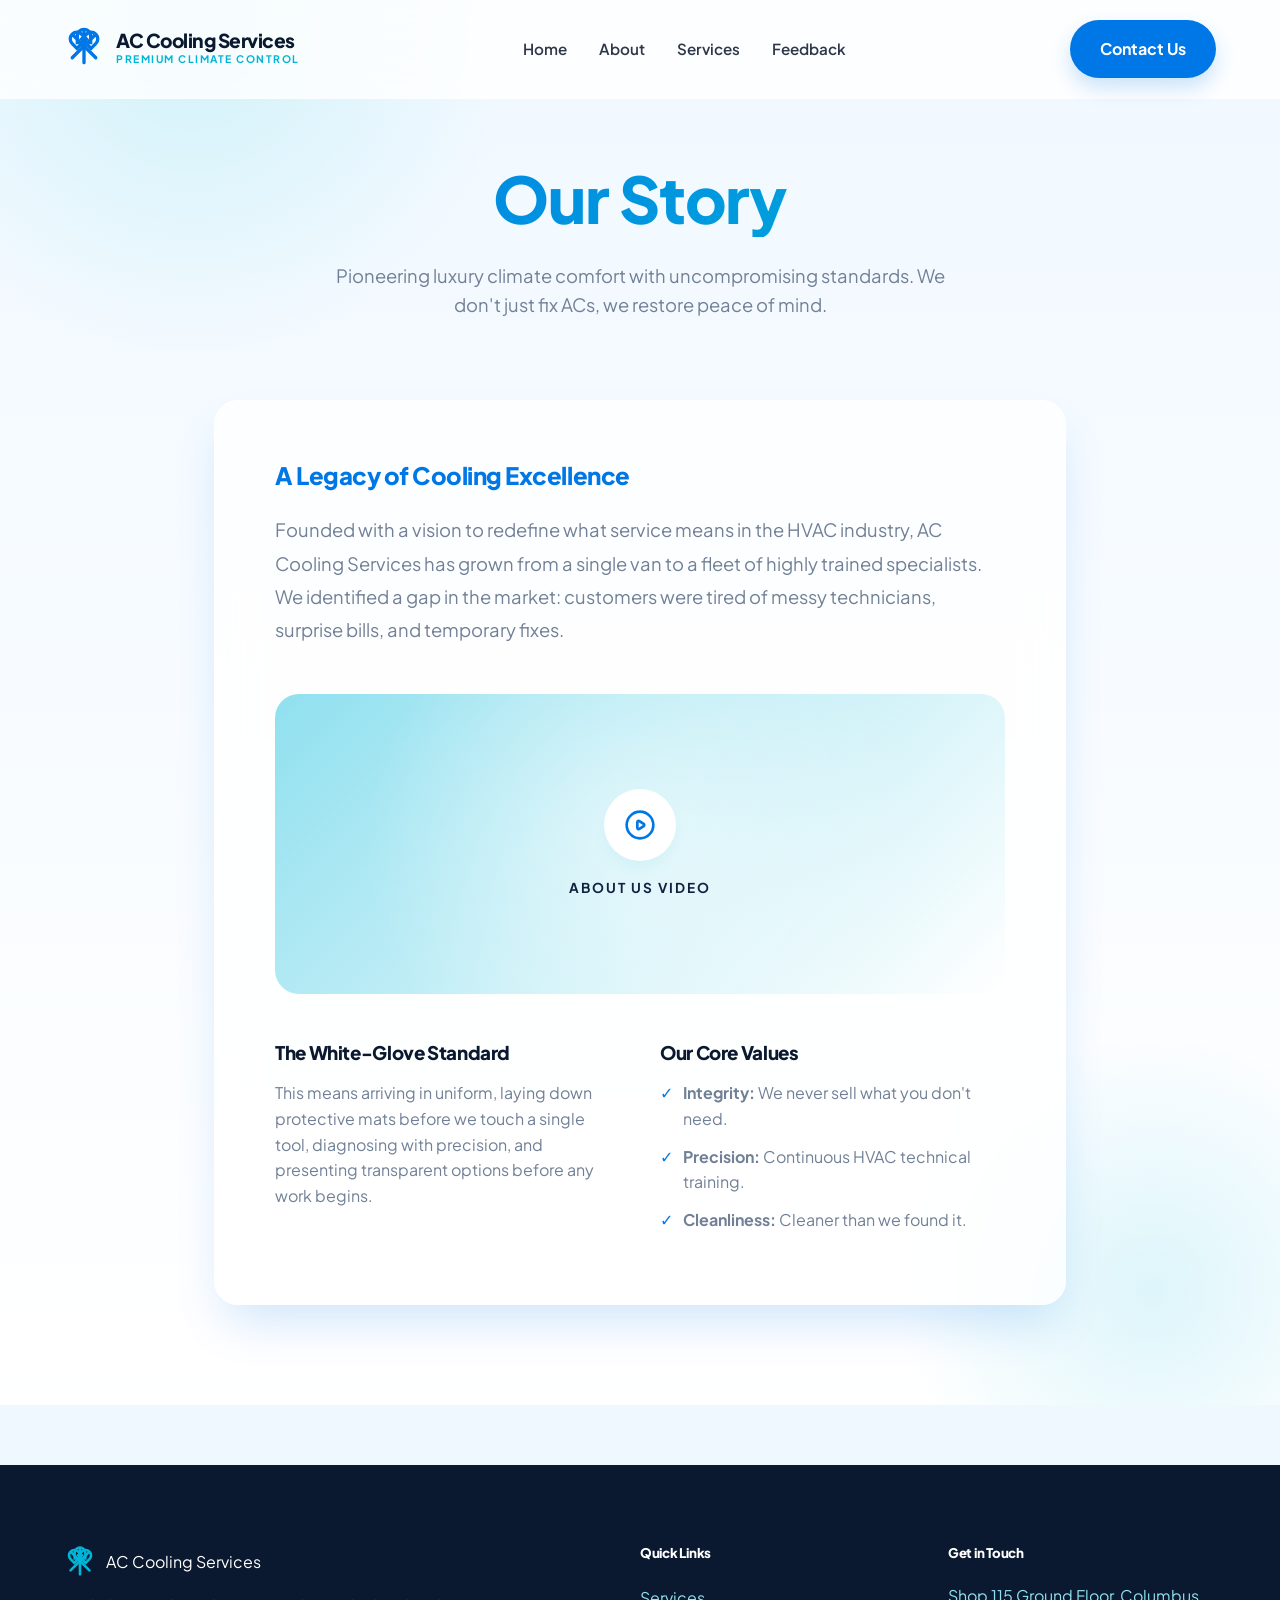
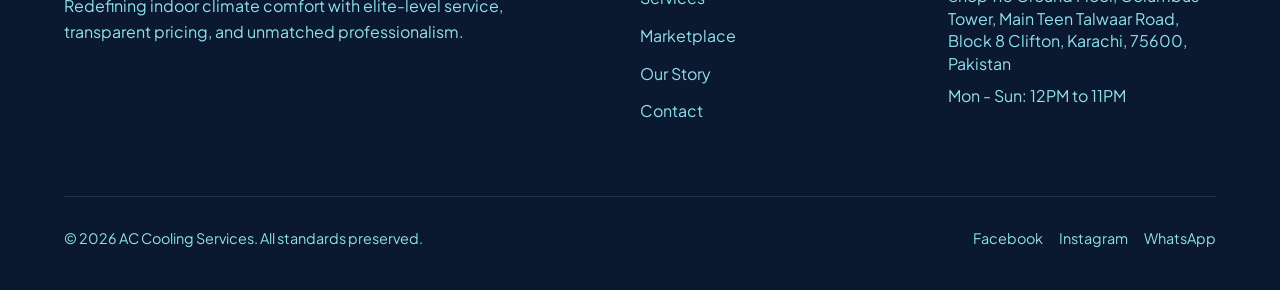
==== about.html @ 072b32c1 "website" ====
<!DOCTYPE html>
<html lang="en">
<head>
  <meta charset="UTF-8">
  <meta name="viewport" content="width=device-width, initial-scale=1.0">
  <title>About Us | AC Cooling Services</title>
  <link rel="preconnect" href="https://fonts.googleapis.com">
  <link rel="preconnect" href="https://fonts.gstatic.com" crossorigin>
  <link href="https://fonts.googleapis.com/css2?family=Plus+Jakarta+Sans:wght@300;400;500;600;700;800&display=swap" rel="stylesheet">
  <link rel="stylesheet" href="style.css">
</head>
<body class="bg-ice">

  <!-- Navigation -->
  <header class="navbar" id="navbar">
    <div class="container nav-container">
      <a href="index.html" class="brand">
        <div class="brand-logo">
          <svg viewBox="0 0 24 24" fill="none" class="brand-icon">
            <path d="M12 2v20M12 2a4 4 0 0 1 4 4v4h-8V6a4 4 0 0 1 4-4z" stroke="currentColor" stroke-width="2" stroke-linecap="round" />
            <path d="M19.07 4.93l-14.14 14.14M19.07 4.93a4 4 0 0 1 0 5.66l-2.83 2.83l-5.66-5.66l2.83-2.83a4 4 0 0 1 5.66 0z" stroke="currentColor" stroke-width="2" stroke-linecap="round" />
            <path d="M4.93 4.93l14.14 14.14M4.93 4.93a4 4 0 0 0 0 5.66l2.83 2.83l5.66-5.66l-2.83-2.83a4 4 0 0 0-5.66 0z" stroke="currentColor" stroke-width="2" stroke-linecap="round" />
          </svg>
        </div>
        <div class="brand-text">
          <span class="brand-name">AC Cooling Services</span>
          <span class="brand-sub">Premium Climate Control</span>
        </div>
      </a>
      <nav class="nav-links" id="navLinks">
        <a href="index.html" class="nav-link" id="nav-home">Home</a>
        <a href="about.html" class="nav-link" id="nav-about">About</a>
        <a href="services.html" class="nav-link" id="nav-services">Services</a>
        <a href="feedback.html" class="nav-link" id="nav-feedback">Feedback</a>
      </nav>
      <div class="nav-actions">
        <a href="contact.html" class="btn-primary" id="nav-contact">Contact Us</a>
      </div>
      <button class="mobile-toggle" id="mobileToggle" aria-label="Toggle menu">
        <span></span><span></span><span></span>
      </button>
    </div>
  </header>

  <main class="frost-ambient">
    <section class="page-header reveal-fade">
      <div class="container text-center">
        <h1 class="text-gradient">Our Story</h1>
        <p class="section-desc">Pioneering luxury climate comfort with uncompromising standards. We don't just fix ACs, we restore peace of mind.</p>
      </div>
    </section>

    <section class="section pt-0" style="position: relative; z-index: 10;">
      <div class="container container-small">
        <div class="frost-panel p-5 reveal-up" style="padding: 60px;">
          <h2 class="mb-4 text-primary">A Legacy of Cooling Excellence</h2>
          <p class="mb-5 text-muted" style="font-size: 1.15rem; line-height: 1.8;">Founded with a vision to redefine what service means in the HVAC industry, AC Cooling Services has grown from a single van to a fleet of highly trained specialists. We identified a gap in the market: customers were tired of messy technicians, surprise bills, and temporary fixes.</p>
          
          <div class="video-placeholder mb-5" style="border-radius: var(--radius-lg); overflow: hidden;">
            <div class="vp-icon">
              <svg viewBox="0 0 24 24" width="32" height="32" fill="none" stroke="currentColor" stroke-width="2">
                <path d="M14.752 11.168l-3.197-2.132A1 1 0 0010 9.87v4.263a1 1 0 001.555.832l3.197-2.132a1 1 0 000-1.664z" />
                <circle cx="12" cy="12" r="10" />
              </svg>
            </div>
            <span class="vp-text">About Us Video</span>
          </div>

          <div style="display: grid; grid-template-columns: 1fr 1fr; gap: 40px; margin-top: 40px;">
            <div>
              <h3 class="mb-3 text-navy">The White-Glove Standard</h3>
              <p class="text-muted">This means arriving in uniform, laying down protective mats before we touch a single tool, diagnosing with precision, and presenting transparent options before any work begins.</p>
            </div>
            <div>
              <h3 class="mb-3 text-navy">Our Core Values</h3>
              <ul style="list-style: none; padding: 0;">
                <li style="margin-bottom: 12px; display: flex; align-items: start; gap: 10px;">
                  <span style="color: var(--blue-primary); font-weight: 800;">✓</span> 
                  <span class="text-muted"><strong>Integrity:</strong> We never sell what you don't need.</span>
                </li>
                <li style="margin-bottom: 12px; display: flex; align-items: start; gap: 10px;">
                  <span style="color: var(--blue-primary); font-weight: 800;">✓</span> 
                  <span class="text-muted"><strong>Precision:</strong> Continuous HVAC technical training.</span>
                </li>
                <li style="margin-bottom: 12px; display: flex; align-items: start; gap: 10px;">
                  <span style="color: var(--blue-primary); font-weight: 800;">✓</span> 
                  <span class="text-muted"><strong>Cleanliness:</strong> Cleaner than we found it.</span>
                </li>
              </ul>
            </div>
          </div>

        </div>
      </div>
    </section>
  </main>

  <!-- Clean Footer -->
  <footer class="footer">
    <div class="container">
      <div class="footer-grid">
        <div class="footer-brand">
          <div class="brand-logo mb-3" style="display: flex; align-items: center;">
            <svg viewBox="0 0 24 24" fill="none" class="text-ice" style="width: 32px; height: 32px;">
              <path d="M12 2v20M12 2a4 4 0 0 1 4 4v4h-8V6a4 4 0 0 1 4-4z" stroke="currentColor" stroke-width="2" stroke-linecap="round" />
              <path d="M19.07 4.93l-14.14 14.14M19.07 4.93a4 4 0 0 1 0 5.66l-2.83 2.83l-5.66-5.66l2.83-2.83a4 4 0 0 1 5.66 0z" stroke="currentColor" stroke-width="2" stroke-linecap="round" />
              <path d="M4.93 4.93l14.14 14.14M4.93 4.93a4 4 0 0 0 0 5.66l2.83 2.83l5.66-5.66l-2.83-2.83a4 4 0 0 0-5.66 0z" stroke="currentColor" stroke-width="2" stroke-linecap="round" />
            </svg>
            <span class="h4 ml-2 d-inline-block align-middle text-white" style="margin-left: 10px;">AC Cooling Services</span>
          </div>
          <p class="font-sm" style="color: var(--ice-mid); padding-right: 20px;">Redefining indoor climate comfort with elite-level service, transparent pricing, and unmatched professionalism.</p>
        </div>
        <div class="footer-links">
          <h5>Quick Links</h5>
          <ul style="padding-left: 0;">
            <li><a href="services.html">Services</a></li>
            <li><a href="services.html#buy-sell">Marketplace</a></li>
            <li><a href="about.html">Our Story</a></li>
            <li><a href="contact.html">Contact</a></li>
          </ul>
        </div>
        <div class="footer-contact">
          <h5>Get in Touch</h5>
          <p class="font-sm mb-2" style="color: var(--ice-mid); line-height: 1.4;">Shop 115 Ground Floor, Columbus Tower, Main Teen Talwaar Road,<br>Block 8 Clifton, Karachi, 75600, Pakistan</p>
          <p class="font-sm" style="color: var(--ice-mid);">Mon - Sun: 12PM to 11PM</p>
        </div>
      </div>
      <div class="footer-bottom">
        <p>&copy; 2026 AC Cooling Services. All standards preserved.</p>
        <div class="social-links" style="display: flex; gap: 16px;">
          <a href="#">Facebook</a>
          <a href="#">Instagram</a>
          <a href="#">WhatsApp</a>
        </div>
      </div>
    </div>
  </footer>

  <script src="script.js"></script>
</body>
</html>
---- style.css ----
/* ============================================================
   AC COOLING SERVICES - FROSTY PREMIUM THEME
   ============================================================ */

/* ── BASE & VARIABLES ─────────────────────────────────────── */
:root {
  /* Frosty Color Palette */
  --navy: #0A192F;       /* Very dark, deep blue for strong contrast */
  --blue-dark: #112240;  
  --blue-mid: #233554;
  --blue-primary: #0077E6; /* Trustworthy traditional primary blue */
  
  --ice-dark: #00B4D8;   /* Bright icy blue */
  --ice-mid: #90E0EF;
  --ice-light: #CAF0F8;
  --ice-bg: #F0F8FF;     /* Super light frosty background */
  
  --white: #FFFFFF;
  --text-main: #2D3748;  /* Dark slate for readability, not pure black */
  --text-muted: #718096;

  --success: #10B981;

  --font-main: 'Plus Jakarta Sans', system-ui, sans-serif;

  /* Icy Shadows */
  --shadow-sm: 0 4px 6px -1px rgba(0, 180, 216, 0.05);
  --shadow-md: 0 10px 15px -3px rgba(0, 180, 216, 0.08);
  --shadow-lg: 0 20px 40px -5px rgba(0, 119, 230, 0.12);
  --shadow-xl: 0 25px 50px -12px rgba(0, 119, 230, 0.2);

  --radius-sm: 8px;
  --radius-md: 16px;
  --radius-lg: 24px;
  --radius-xl: 32px;

  --ease-soft: cubic-bezier(0.16, 1, 0.3, 1);
}

*, *::before, *::after {
  margin: 0;
  padding: 0;
  box-sizing: border-box;
}

html { scroll-behavior: smooth; }

body {
  font-family: var(--font-main);
  background-color: var(--ice-bg);
  color: var(--text-main);
  line-height: 1.6;
  -webkit-font-smoothing: antialiased;
  overflow-x: hidden;
}

a { text-decoration: none; color: inherit; }
ul { list-style: none; }
img, video { max-width: 100%; display: block; }

/* ── UTILITIES ────────────────────────────────────────────── */
.container { max-width: 1200px; margin: 0 auto; padding: 0 24px; }
.container-small { max-width: 900px; }

.text-navy { color: var(--navy); }
.text-white { color: var(--white); }
.text-primary { color: var(--blue-primary); }
.text-ice { color: var(--ice-dark); }
.text-muted { color: var(--text-muted); }

.bg-white { background-color: var(--white); }
.bg-navy { background-color: var(--navy); }
.bg-ice { background-color: var(--ice-bg); }

.text-center { text-align: center; }
.mb-2 { margin-bottom: 0.5rem; }
.mb-3 { margin-bottom: 1rem; }
.mb-4 { margin-bottom: 1.5rem; }
.mb-5 { margin-bottom: 3rem; }
.mt-4 { margin-top: 1.5rem; }
.mt-5 { margin-top: 3rem; }
.pt-0 { padding-top: 0 !important; }
.pb-5 { padding-bottom: 3rem; }

.shadow-lg { box-shadow: var(--shadow-lg); }

/* ── TYPOGRAPHY ───────────────────────────────────────────── */
h1, h2, h3, h4, h5 {
  font-weight: 800;
  line-height: 1.2;
  letter-spacing: -0.02em;
  color: var(--navy);
}

.text-gradient {
  background: linear-gradient(135deg, var(--blue-primary), var(--ice-dark));
  -webkit-background-clip: text;
  background-clip: text;
  -webkit-text-fill-color: transparent;
}

.section { padding: 100px 0; }
.section-light { background: var(--white); }

.section-label {
  display: inline-block;
  font-size: 0.8rem;
  font-weight: 800;
  letter-spacing: 0.15em;
  text-transform: uppercase;
  color: var(--blue-primary);
  margin-bottom: 16px;
  background: var(--ice-light);
  padding: 6px 16px;
  border-radius: 100px;
}

.section-title {
  font-size: clamp(2.2rem, 4vw, 3.5rem);
  margin-bottom: 16px;
}

.section-desc {
  font-size: 1.15rem;
  color: var(--text-muted);
  max-width: 650px;
  margin: 0 auto;
}

.section-header { margin-bottom: 60px; }

/* ── BUTTONS ──────────────────────────────────────────────── */
.btn-primary, .btn-outline {
  display: inline-flex;
  align-items: center;
  justify-content: center;
  gap: 8px;
  font-weight: 700;
  font-size: 1rem;
  border-radius: 100px;
  transition: all 0.3s ease;
  padding: 14px 28px;
  cursor: pointer;
  white-space: nowrap;
  border: 2px solid transparent;
}

.btn-primary {
  background: var(--blue-primary);
  color: var(--white) !important;
  box-shadow: 0 10px 20px rgba(0, 119, 230, 0.2);
}

.btn-primary:hover {
  transform: translateY(-2px);
  box-shadow: 0 15px 25px rgba(0, 119, 230, 0.3);
  background: var(--navy);
}

.btn-outline {
  border-color: var(--ice-mid);
  color: var(--blue-primary);
  background: var(--white);
}

.btn-outline:hover {
  border-color: var(--blue-primary);
  background: var(--ice-bg);
}

.w-100 { width: 100%; }

/* ── NAVIGATION ───────────────────────────────────────────── */
.navbar {
  position: fixed;
  top: 0;
  width: 100%;
  z-index: 1000;
  padding: 20px 0;
  transition: all 0.4s var(--ease-soft);
  background: rgba(255, 255, 255, 0.8);
  backdrop-filter: blur(16px);
  -webkit-backdrop-filter: blur(16px);
  border-bottom: 1px solid rgba(255, 255, 255, 0.3);
}

.navbar.scrolled {
  padding: 12px 0;
  background: rgba(255, 255, 255, 0.95);
  box-shadow: var(--shadow-sm);
}

.nav-container {
  display: flex;
  justify-content: space-between;
  align-items: center;
}

.brand {
  display: flex;
  align-items: center;
  gap: 12px;
}

.brand-icon {
  width: 40px;
  height: 40px;
  color: var(--blue-primary);
}

.brand-text { display: flex; flex-direction: column; }
.brand-name {
  font-weight: 800;
  font-size: 1.2rem;
  color: var(--navy);
  line-height: 1.1;
  letter-spacing: -0.5px;
}
.brand-sub {
  font-size: 0.65rem;
  font-weight: 700;
  color: var(--ice-dark);
  letter-spacing: 1.5px;
  text-transform: uppercase;
}

.nav-links { display: flex; gap: 32px; }
.nav-link {
  font-weight: 600;
  font-size: 0.95rem;
  color: var(--text-main);
  transition: color 0.3s;
  position: relative;
}
.nav-link:hover, .nav-link.active { color: var(--blue-primary); }

.mobile-toggle {
  display: none;
  flex-direction: column;
  gap: 6px;
  background: none;
  border: none;
  cursor: pointer;
}
.mobile-toggle span {
  display: block; width: 24px; height: 2px;
  background: var(--navy); transition: 0.3s;
}

/* ── FROST HERO / AMBIENT ─────────────────────────────────── */
.frost-ambient {
  position: relative;
  overflow: hidden;
  background: linear-gradient(180deg, var(--ice-bg) 0%, var(--white) 100%);
}
.frost-ambient::before {
  content: '';
  position: absolute;
  top: -20%; left: -10%;
  width: 50vw; height: 50vw;
  background: radial-gradient(circle, var(--ice-light) 0%, transparent 70%);
  opacity: 0.8;
  z-index: 0; pointer-events: none;
}
.frost-ambient::after {
  content: '';
  position: absolute;
  bottom: -10%; right: -10%;
  width: 40vw; height: 40vw;
  background: radial-gradient(circle, var(--ice-mid) 0%, transparent 70%);
  opacity: 0.3;
  z-index: 0; pointer-events: none;
}

.page-header {
  padding: 160px 0 80px;
  text-align: center;
  position: relative;
  z-index: 10;
}
.page-header h1 {
  font-size: clamp(3rem, 5vw, 4.5rem);
  margin-bottom: 24px;
}

/* ── HERO SPECIFIC ────────────────────────────────────────── */
.hero {
  min-height: 700px;
  display: flex;
  align-items: center;
  position: relative;
  z-index: 10;
  padding-top: 100px;
  padding-bottom: 60px;
}
.hero-content {
  max-width: 600px;
}
.hero-subtitle {
  font-size: 1.25rem;
  color: var(--text-muted);
  margin-bottom: 40px;
  line-height: 1.6;
}

.trust-badge-item { display: flex; align-items: center; gap: 12px; }
.trust-badge-item strong {
  font-size: 1.8rem;
  color: var(--blue-primary);
  line-height: 1;
}
.trust-badge-item span {
  font-size: 0.85rem;
  font-weight: 700;
  text-transform: uppercase;
  color: var(--text-main);
  line-height: 1.2;
}

/* ── FROST PANELS & CARDS ─────────────────────────────────── */
.frost-panel {
  background: rgba(255, 255, 255, 0.8);
  backdrop-filter: blur(20px);
  -webkit-backdrop-filter: blur(20px);
  border: 1px solid var(--white);
  border-radius: var(--radius-lg);
  box-shadow: var(--shadow-xl);
  position: relative;
  z-index: 10;
  overflow: hidden;
}

.card-icon {
  width: 60px; height: 60px;
  background: var(--ice-light);
  color: var(--blue-primary);
  border-radius: var(--radius-md);
  display: flex; align-items: center; justify-content: center;
  margin-bottom: 24px;
}
.card-icon svg { width: 30px; height: 30px; }

/* ── BENTO GRID ──────────────────────────────────────────── */
.bento-grid {
  display: grid;
  grid-template-columns: repeat(3, 1fr);
  gap: 30px;
  position: relative;
  z-index: 10;
}
.bento-card {
  padding: 40px;
  transition: transform 0.4s var(--ease-soft), box-shadow 0.4s;
}
.bento-card:hover {
  transform: translateY(-8px);
  box-shadow: 0 30px 60px -15px rgba(0, 119, 230, 0.15);
}
.bento-card h3 { font-size: 1.5rem; margin-bottom: 12px; }
.bento-card p { color: var(--text-muted); margin-bottom: 24px; }
.learn-more {
  display: inline-flex;
  align-items: center;
  font-weight: 700;
  color: var(--blue-primary);
  text-transform: uppercase;
  font-size: 0.85rem;
  letter-spacing: 1px;
}
.learn-more span { transition: transform 0.3s; margin-left: 8px;}
.bento-card:hover .learn-more span { transform: translateX(5px); }

/* ── CLEAN VIDEO PLACEHOLDERS ─────────────────────────────── */
.video-placeholder {
  position: relative;
  width: 100%; height: 100%; min-height: 300px;
  background: linear-gradient(135deg, var(--ice-mid), var(--white));
  border-radius: var(--radius-md);
  display: flex; flex-direction: column;
  align-items: center; justify-content: center;
  overflow: hidden;
}
.video-placeholder::before {
  content: ''; position: absolute; inset: 0;
  background: radial-gradient(circle at center, var(--white) 0%, transparent 70%);
  opacity: 0.5; animation: pulse 4s infinite alternate;
}
.vp-icon {
  width: 72px; height: 72px;
  background: var(--white);
  border-radius: 50%;
  display: flex; align-items: center; justify-content: center;
  color: var(--blue-primary);
  box-shadow: var(--shadow-md);
  position: relative; z-index: 2;
  transition: transform 0.3s;
}
.video-placeholder:hover .vp-icon { transform: scale(1.1); box-shadow: var(--shadow-lg); }
.vp-text {
  margin-top: 16px;
  font-weight: 700; color: var(--blue-dark);
  text-transform: uppercase; letter-spacing: 2px;
  position: relative; z-index: 2; font-size: 0.85rem;
}
@keyframes pulse { 0% { transform: scale(0.9); } 100% { transform: scale(1.1); } }

/* ── FORMS ────────────────────────────────────────────────── */
.form-group { margin-bottom: 24px; text-align: left; }
.form-group label {
  display: block; font-size: 0.85rem; font-weight: 700;
  color: var(--navy); margin-bottom: 8px; text-transform: uppercase; letter-spacing: 0.5px;
}
.form-group input, .form-group select, .form-group textarea {
  width: 100%; padding: 16px;
  border: 2px solid var(--ice-light);
  border-radius: var(--radius-sm);
  font-family: var(--font-main); font-size: 1rem; color: var(--navy);
  background: var(--white); outline: none; transition: border-color 0.3s;
}
.form-group input:focus, .form-group select:focus, .form-group textarea:focus {
  border-color: var(--blue-primary);
}

/* ── FOOTER ───────────────────────────────────────────────── */
.footer {
  background: var(--navy);
  color: var(--white);
  padding: 80px 0 40px;
  margin-top: 60px;
}
.footer-grid {
  display: grid; grid-template-columns: 2fr 1fr 1fr; gap: 40px;
}
.footer h5 { color: var(--white); margin-bottom: 24px; }
.footer-links li { margin-bottom: 12px; }
.footer-links a { color: var(--ice-mid); transition: color 0.3s; }
.footer-links a:hover { color: var(--white); }
.footer-bottom {
  margin-top: 60px; padding-top: 30px;
  border-top: 1px solid rgba(255,255,255,0.1);
  display: flex; justify-content: space-between;
  color: var(--ice-mid); font-size: 0.9rem;
}

/* ── ANIMATIONS ───────────────────────────────────────────── */
.reveal-fade, .reveal-up {
  opacity: 0; transition: opacity 0.8s var(--ease-soft), transform 0.8s var(--ease-soft);
}
.reveal-up { transform: translateY(40px); }
.reveal-fade.active, .reveal-up.active { opacity: 1; transform: translateY(0); }
.delay-1 { transition-delay: 0.1s; }
.delay-2 { transition-delay: 0.2s; }

/* ── CONTACT METHODS (Floating cards) ─────────────────────── */
.contact-grid {
  display: grid; grid-template-columns: repeat(2, 1fr); gap: 24px;
}
.method-card {
  background: var(--white); padding: 30px;
  border-radius: var(--radius-md); box-shadow: var(--shadow-sm);
  display: flex; flex-direction: column; align-items: flex-start;
  transition: transform 0.3s;
}
.method-card:hover { transform: translateY(-5px); box-shadow: var(--shadow-md); }
.m-icon {
  width: 50px; height: 50px; border-radius: 12px;
  background: var(--ice-light); color: var(--blue-primary);
  display: flex; align-items: center; justify-content: center;
  margin-bottom: 20px;
}
.m-icon svg { width: 24px; height: 24px; }
.method-card span { font-size: 0.85rem; color: var(--text-muted); font-weight: 600; text-transform: uppercase; margin-bottom: 4px; }
.method-card strong { font-size: 1.1rem; color: var(--navy); }

/* ── RESPONSIVE ───────────────────────────────────────────── */
@media (max-width: 992px) {
  .bento-grid { grid-template-columns: repeat(2, 1fr); }
  .footer-grid { grid-template-columns: 1fr; gap: 40px; }
}

@media (max-width: 768px) {
  .nav-links, .nav-actions { display: none; }
  .mobile-toggle { display: flex; }
  
  .hero { flex-direction: column; text-align: center; }
  .hero-content { margin: 0 auto; }
  .trust-badge-item { justify-content: center; }
  
  .bento-grid, .contact-grid { grid-template-columns: 1fr; }
  .footer-bottom { flex-direction: column; gap: 20px; align-items: center; text-align: center; }
}
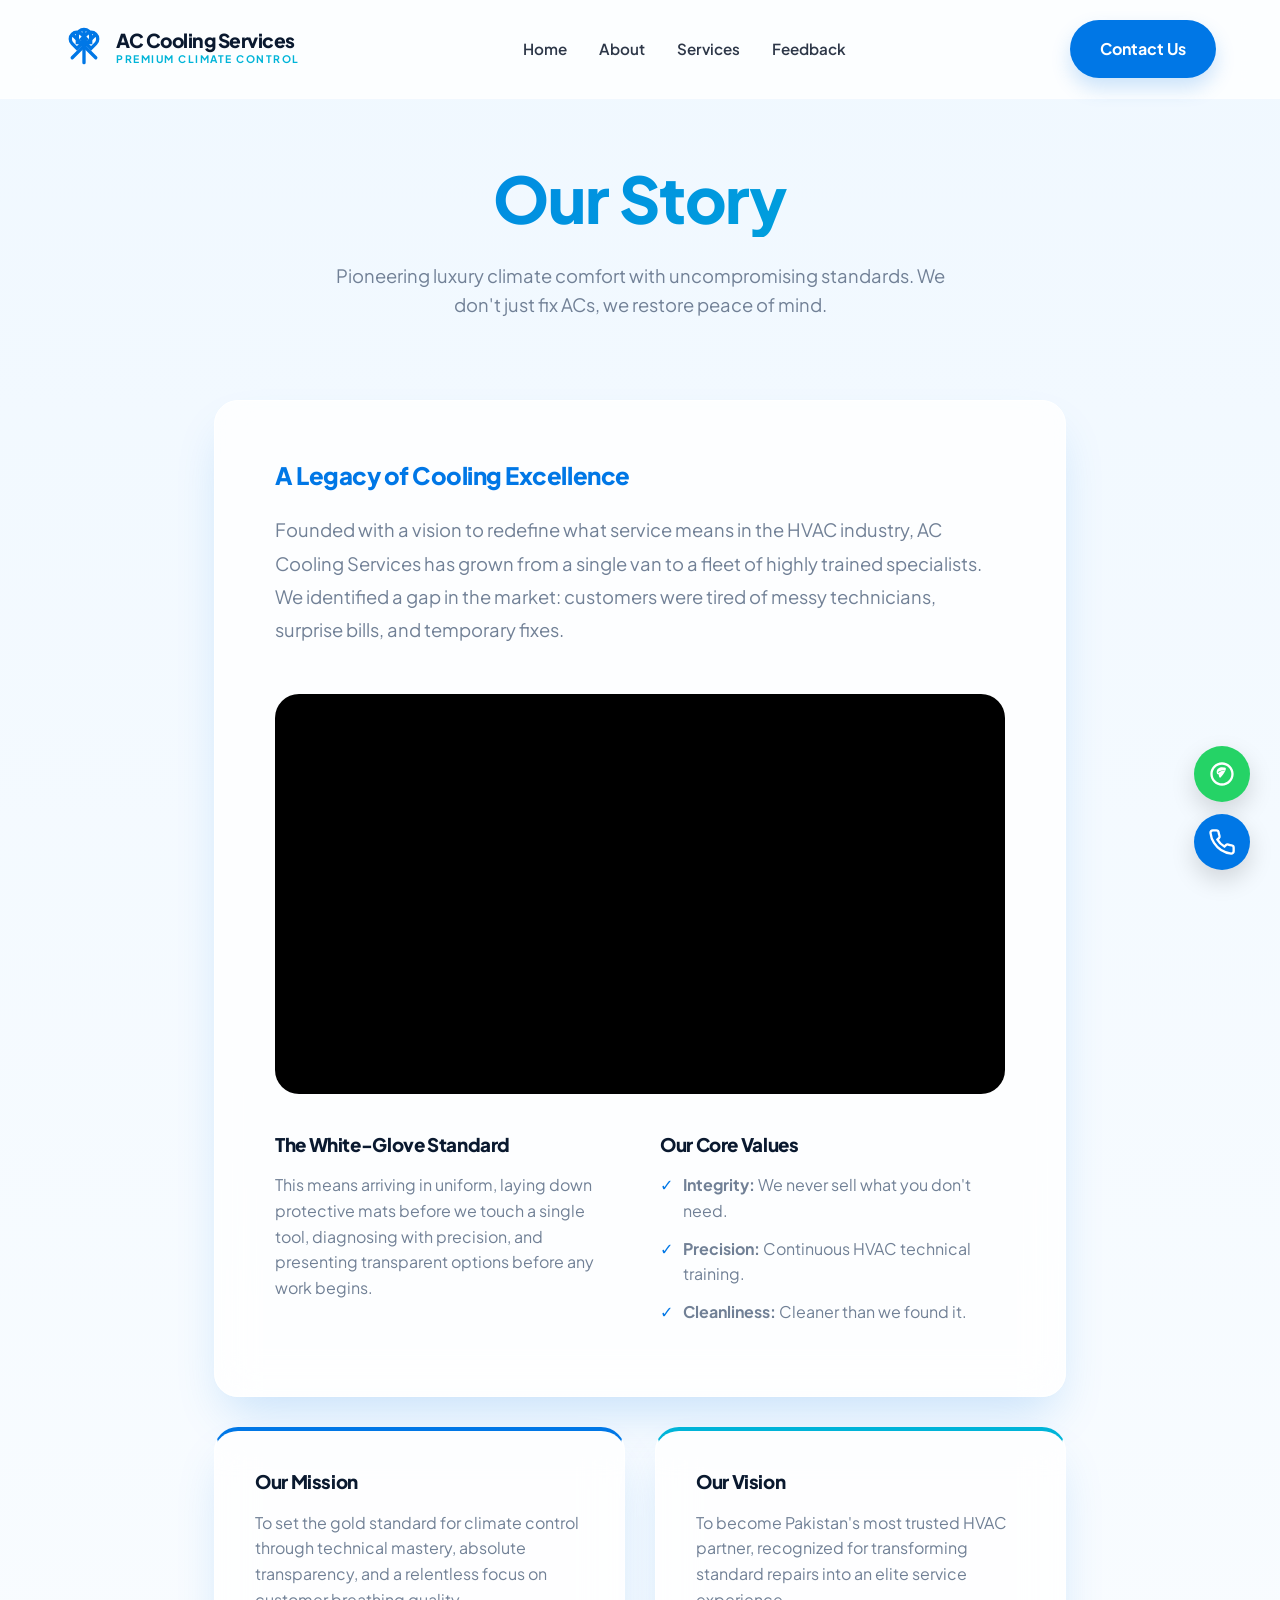
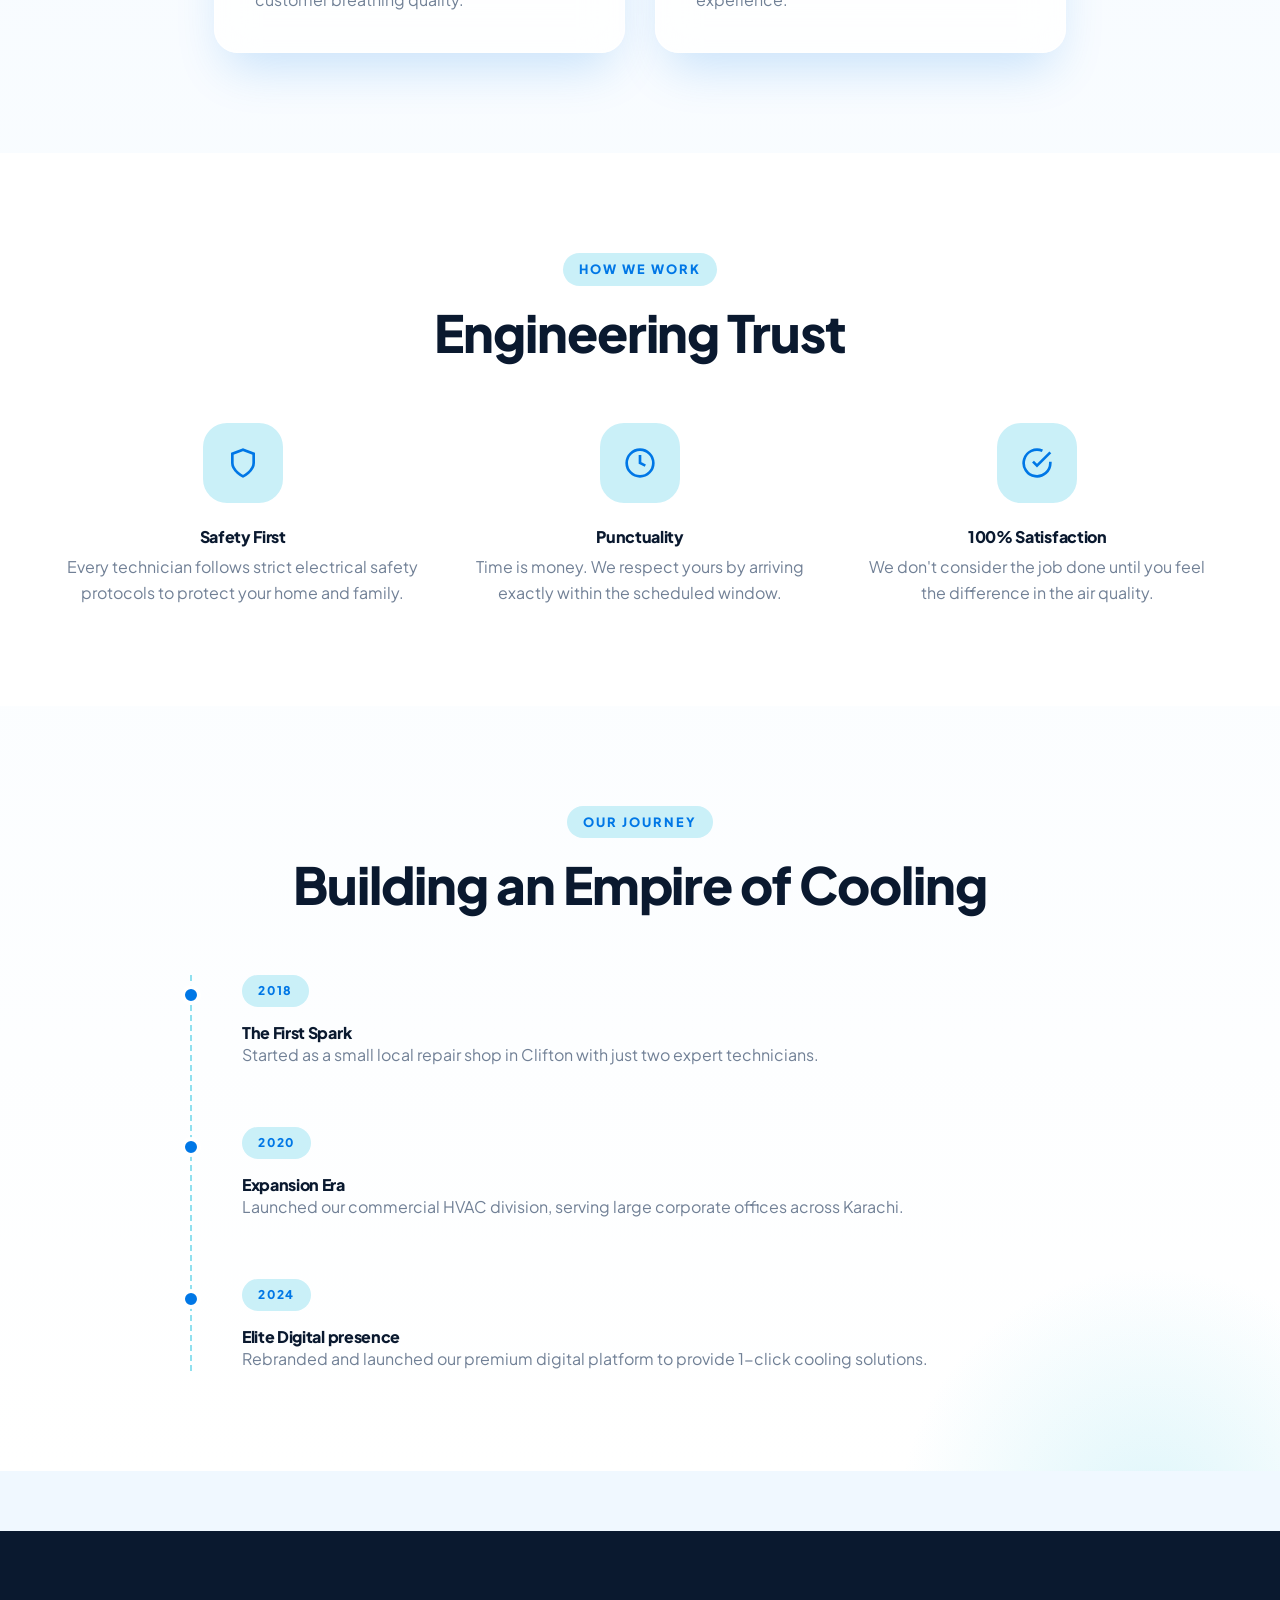
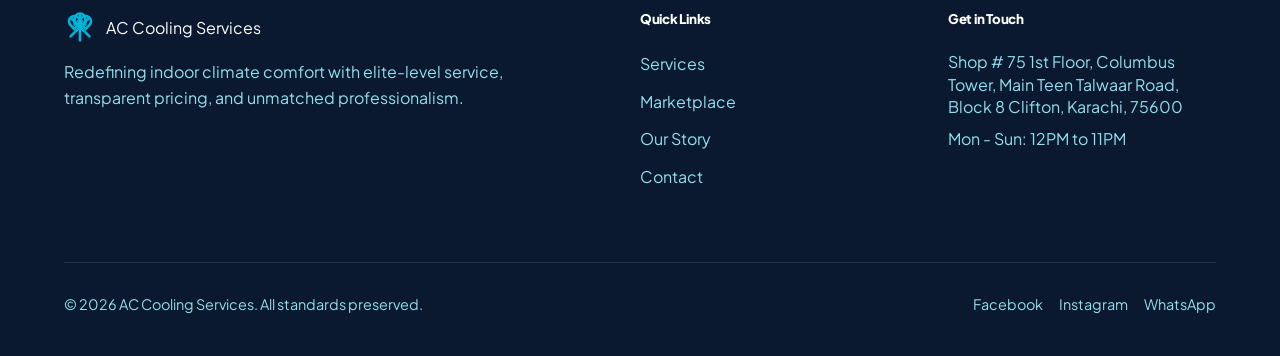
==== commit 57f1a662: "website" ====
--- a/about.html
+++ b/about.html
@@ -56,14 +56,11 @@
           <h2 class="mb-4 text-primary">A Legacy of Cooling Excellence</h2>
           <p class="mb-5 text-muted" style="font-size: 1.15rem; line-height: 1.8;">Founded with a vision to redefine what service means in the HVAC industry, AC Cooling Services has grown from a single van to a fleet of highly trained specialists. We identified a gap in the market: customers were tired of messy technicians, surprise bills, and temporary fixes.</p>
           
-          <div class="video-placeholder mb-5" style="border-radius: var(--radius-lg); overflow: hidden;">
-            <div class="vp-icon">
-              <svg viewBox="0 0 24 24" width="32" height="32" fill="none" stroke="currentColor" stroke-width="2">
-                <path d="M14.752 11.168l-3.197-2.132A1 1 0 0010 9.87v4.263a1 1 0 001.555.832l3.197-2.132a1 1 0 000-1.664z" />
-                <circle cx="12" cy="12" r="10" />
-              </svg>
-            </div>
-            <span class="vp-text">About Us Video</span>
+          <div style="height: 400px; border-radius: var(--radius-lg); overflow: hidden; background: #000; margin-bottom: 40px;">
+            <video autoplay loop muted playsinline style="width: 100%; height: 100%; object-fit: cover;">
+              <source src="videos/ac.mp4" type="video/mp4">
+              Your browser does not support the video tag.
+            </video>
           </div>
 
           <div style="display: grid; grid-template-columns: 1fr 1fr; gap: 40px; margin-top: 40px;">
@@ -91,6 +88,83 @@
           </div>
 
         </div>
+
+        <div style="display: grid; grid-template-columns: 1fr 1fr; gap: 30px; margin-top: 30px;">
+          <div class="frost-panel" style="padding: 40px; border-top: 4px solid var(--blue-primary);">
+            <h3 class="text-navy mb-3">Our Mission</h3>
+            <p class="text-muted">To set the gold standard for climate control through technical mastery, absolute transparency, and a relentless focus on customer breathing quality.</p>
+          </div>
+          <div class="frost-panel" style="padding: 40px; border-top: 4px solid var(--ice-dark);">
+            <h3 class="text-navy mb-3">Our Vision</h3>
+            <p class="text-muted">To become Pakistan's most trusted HVAC partner, recognized for transforming standard repairs into an elite service experience.</p>
+          </div>
+        </div>
+
+      </div>
+    </section>
+
+    <!-- Professional Standards -->
+    <section class="section section-light" style="background: white;">
+      <div class="container">
+        <div class="section-header text-center">
+          <span class="section-label">HOW WE WORK</span>
+          <h2 class="section-title text-navy">Engineering Trust</h2>
+        </div>
+        
+        <div style="display: grid; grid-template-columns: repeat(3, 1fr); gap: 40px;">
+          <div class="text-center">
+            <div style="width: 80px; height: 80px; margin: 0 auto 24px; background: var(--ice-light); color: var(--blue-primary); border-radius: 24px; display: flex; align-items: center; justify-content: center;">
+              <svg viewBox="0 0 24 24" width="32" height="32" fill="none" stroke="currentColor" stroke-width="2"><path d="M12 22s8-4 8-10V5l-8-3-8 3v7c0 6 8 10 8 10z" /></svg>
+            </div>
+            <h4 class="text-navy mb-2">Safety First</h4>
+            <p class="text-muted font-sm">Every technician follows strict electrical safety protocols to protect your home and family.</p>
+          </div>
+          <div class="text-center">
+            <div style="width: 80px; height: 80px; margin: 0 auto 24px; background: var(--ice-light); color: var(--blue-primary); border-radius: 24px; display: flex; align-items: center; justify-content: center;">
+              <svg viewBox="0 0 24 24" width="32" height="32" fill="none" stroke="currentColor" stroke-width="2"><circle cx="12" cy="12" r="10"/><path d="M12 6v6l4 2"/></svg>
+            </div>
+            <h4 class="text-navy mb-2">Punctuality</h4>
+            <p class="text-muted font-sm">Time is money. We respect yours by arriving exactly within the scheduled window.</p>
+          </div>
+          <div class="text-center">
+            <div style="width: 80px; height: 80px; margin: 0 auto 24px; background: var(--ice-light); color: var(--blue-primary); border-radius: 24px; display: flex; align-items: center; justify-content: center;">
+              <svg viewBox="0 0 24 24" width="32" height="32" fill="none" stroke="currentColor" stroke-width="2"><path d="M22 11.08V12a10 10 0 1 1-5.93-9.14"/><path d="M22 4L12 14.01l-3-3"/></svg>
+            </div>
+            <h4 class="text-navy mb-2">100% Satisfaction</h4>
+            <p class="text-muted font-sm">We don't consider the job done until you feel the difference in the air quality.</p>
+          </div>
+        </div>
+      </div>
+    </section>
+
+    <!-- Milestone Section -->
+    <section class="section">
+      <div class="container">
+        <div class="section-header text-center">
+          <span class="section-label">OUR JOURNEY</span>
+          <h2 class="section-title text-navy">Building an Empire of Cooling</h2>
+        </div>
+
+        <div style="max-width: 900px; margin: 0 auto; border-left: 2px dashed var(--ice-mid); padding-left: 50px; position: relative;">
+          <div style="margin-bottom: 60px; position: relative;">
+            <div style="position: absolute; left: -61px; top: 10px; width: 20px; height: 20px; background: var(--blue-primary); border-radius: 50%; border: 4px solid var(--white);"></div>
+            <span class="section-label" style="font-size: 0.75rem; color: var(--blue-primary);">2018</span>
+            <h4 class="text-navy mt-2">The First Spark</h4>
+            <p class="text-muted">Started as a small local repair shop in Clifton with just two expert technicians.</p>
+          </div>
+          <div style="margin-bottom: 60px; position: relative;">
+            <div style="position: absolute; left: -61px; top: 10px; width: 20px; height: 20px; background: var(--blue-primary); border-radius: 50%; border: 4px solid var(--white);"></div>
+            <span class="section-label" style="font-size: 0.75rem; color: var(--blue-primary);">2020</span>
+            <h4 class="text-navy mt-2">Expansion Era</h4>
+            <p class="text-muted">Launched our commercial HVAC division, serving large corporate offices across Karachi.</p>
+          </div>
+          <div style="position: relative;">
+            <div style="position: absolute; left: -61px; top: 10px; width: 20px; height: 20px; background: var(--blue-primary); border-radius: 50%; border: 4px solid var(--white);"></div>
+            <span class="section-label" style="font-size: 0.75rem; color: var(--blue-primary);">2024</span>
+            <h4 class="text-navy mt-2">Elite Digital presence</h4>
+            <p class="text-muted">Rebranded and launched our premium digital platform to provide 1-click cooling solutions.</p>
+          </div>
+        </div>
       </div>
     </section>
   </main>
@@ -121,7 +195,7 @@
         </div>
         <div class="footer-contact">
           <h5>Get in Touch</h5>
-          <p class="font-sm mb-2" style="color: var(--ice-mid); line-height: 1.4;">Shop 115 Ground Floor, Columbus Tower, Main Teen Talwaar Road,<br>Block 8 Clifton, Karachi, 75600, Pakistan</p>
+          <p class="font-sm mb-2" style="color: var(--ice-mid); line-height: 1.4;">Shop # 75 1st Floor, Columbus Tower, Main Teen Talwaar Road,<br>Block 8 Clifton, Karachi, 75600</p>
           <p class="font-sm" style="color: var(--ice-mid);">Mon - Sun: 12PM to 11PM</p>
         </div>
       </div>
@@ -136,6 +210,15 @@
     </div>
   </footer>
 
+  <div class="floating-actions">
+    <a href="https://wa.me/923009274054" class="float-btn float-whatsapp" title="WhatsApp Us">
+      <svg viewBox="0 0 24 24" fill="currentColor"><path d="M12.031 6.172c-2.32 0-4.591 1.399-4.591 4.01 0 1.156.591 2.126 1.384 2.126.188 0 .312-.125.312-.313 0-.062-.438-1.562-.438-1.562-.062-.25.063-.375.188-.438 1.063-.5 3.125-1.5 5.063-1.5.125 0 .25.125.25.25v.063c0 .125-.062.187-.188.187-2.125.125-4.125 1.125-5.125 2.188a.309.309 0 0 0-.062.25l.813 3.188c.125.375.5.563.813.563.125 0 .25-.063.313-.125.125-.063 4.563-5.25 4.563-7.563 0-1.125-.875-1.125-1.312-1.125zM12 2C6.477 2 2 6.477 2 12s4.477 10 10 10 10-4.477 10-10S17.523 2 12 2zm0 18c-4.411 0-8-3.589-8-8s3.589-8 8-8 8 3.589 8 8-3.589 8-8 8z"/></svg>
+    </a>
+    <a href="tel:03009274054" class="float-btn float-call" title="Call Now">
+      <svg viewBox="0 0 24 24" fill="none" stroke="currentColor" stroke-width="2"><path d="M22 16.92v3a2 2 0 0 1-2.18 2 19.79 19.79 0 0 1-8.63-3.07 19.5 19.5 0 0 1-6-6 19.79 19.79 0 0 1-3.07-8.67A2 2 0 0 1 4.11 2h3a2 2 0 0 1 2 1.72 12.84 12.84 0 0 0 .7 2.81 2 2 0 0 1-.45 2.11L8.09 9.91a16 16 0 0 0 6 6l1.27-1.27a2 2 0 0 1 2.11-.45 12.84 12.84 0 0 0 2.81.7A2 2 0 0 1 22 16.92z"/></svg>
+    </a>
+  </div>
+
   <script src="script.js"></script>
 </body>
 </html>
--- a/style.css
+++ b/style.css
@@ -488,4 +488,128 @@
   
   .bento-grid, .contact-grid { grid-template-columns: 1fr; }
   .footer-bottom { flex-direction: column; gap: 20px; align-items: center; text-align: center; }
+}
+
+/* ── BRAND CAROUSEL ───────────────────────────────────────── */
+.brand-carousel {
+  overflow: hidden;
+  padding: 60px 0;
+  background: white;
+  border-top: 1px solid var(--ice-light);
+  border-bottom: 1px solid var(--ice-light);
+  position: relative;
+}
+.brand-track {
+  display: flex;
+  width: calc(250px * 12);
+  animation: scroll 30s linear infinite;
+}
+.brand-item {
+  width: 250px;
+  display: flex; align-items: center; justify-content: center;
+  padding: 0 40px;
+}
+.brand-item img {
+  filter: grayscale(1) opacity(0.6);
+  transition: 0.3s;
+  max-height: 40px;
+}
+.brand-item:hover img {
+  filter: grayscale(0) opacity(1);
+}
+@keyframes scroll {
+  0% { transform: translateX(0); }
+  100% { transform: translateX(calc(-250px * 6)); }
+}
+
+/* ── FAQ ACCORDION ────────────────────────────────────────── */
+.faq-container { max-width: 800px; margin: 0 auto; }
+.faq-item {
+  margin-bottom: 16px;
+  border-bottom: 1px solid var(--ice-light);
+}
+.faq-trigger {
+  width: 100%; padding: 24px 0;
+  display: flex; justify-content: space-between; align-items: center;
+  background: none; border: none; cursor: pointer;
+  text-align: left; font-size: 1.15rem; font-weight: 700; color: var(--navy);
+}
+.faq-content {
+  max-height: 0; overflow: hidden;
+  transition: max-height 0.4s ease, padding 0.4s ease;
+  color: var(--text-muted); padding-bottom: 0;
+}
+.faq-item.active .faq-content {
+  max-height: 200px; padding-bottom: 24px;
+}
+.faq-icon {
+  width: 24px; height: 24px; transition: transform 0.3s;
+}
+.faq-item.active .faq-icon { transform: rotate(45deg); }
+
+/* ── PRICING TABLES ───────────────────────────────────────── */
+.pricing-grid {
+  display: grid; grid-template-columns: repeat(3, 1fr); gap: 30px;
+}
+.pricing-card {
+  padding: 50px 40px; text-align: center;
+  border: 2px solid var(--ice-light);
+  transition: all 0.4s var(--ease-soft);
+  background: var(--white);
+  border-radius: var(--radius-lg);
+}
+.pricing-card:hover {
+  border-color: var(--blue-primary);
+  transform: translateY(-8px);
+  box-shadow: var(--shadow-lg);
+}
+.pricing-card.popular {
+  border-color: var(--blue-primary);
+  background: var(--white);
+  position: relative;
+  box-shadow: var(--shadow-md);
+}
+.popular-tag {
+  position: absolute; top: 0; left: 50%; transform: translate(-50%, -50%);
+  background: var(--blue-primary); color: white;
+  padding: 6px 16px; border-radius: 100px; font-size: 0.75rem; font-weight: 800;
+}
+.price { font-size: 3rem; font-weight: 800; color: var(--navy); margin: 20px 0; }
+.price span { font-size: 1rem; color: var(--text-muted); font-weight: 600; }
+.pricing-list { margin: 30px 0; text-align: left; }
+.pricing-list li {
+  margin-bottom: 12px; display: flex; align-items: center; gap: 10px;
+  font-size: 0.95rem; color: var(--text-main);
+}
+.pricing-list li svg { color: var(--success); width: 18px; flex-shrink: 0; }
+
+/* ── FLOATING WIDGETS ─────────────────────────────────────── */
+.floating-actions {
+  position: fixed; bottom: 30px; right: 30px;
+  display: flex; flex-direction: column; gap: 12px; z-index: 2000;
+}
+.float-btn {
+  width: 56px; height: 56px; border-radius: 50%;
+  display: flex; align-items: center; justify-content: center;
+  box-shadow: 0 10px 25px rgba(0,0,0,0.15);
+  transition: all 0.3s;
+  cursor: pointer;
+}
+.float-btn:hover { transform: scale(1.1) translateY(-5px); }
+.float-whatsapp { background: #25D366; color: white; }
+.float-call { background: var(--blue-primary); color: white; }
+.float-btn svg { width: 28px; height: 28px; }
+
+/* ── BEFORE/AFTER ─────────────────────────────────────────── */
+.compare-grid { display: grid; grid-template-columns: 1fr 1fr; gap: 30px; }
+.compare-item { 
+  position: relative; border-radius: var(--radius-md); overflow: hidden; 
+  height: 350px;
+}
+.compare-item img { width: 100%; height: 100%; object-fit: cover; }
+.compare-label {
+  position: absolute; bottom: 16px; left: 16px;
+  background: rgba(0,0,0,0.6); color: white; padding: 4px 12px;
+  border-radius: 4px; font-size: 0.75rem; font-weight: 700;
+  z-index: 10;
 }
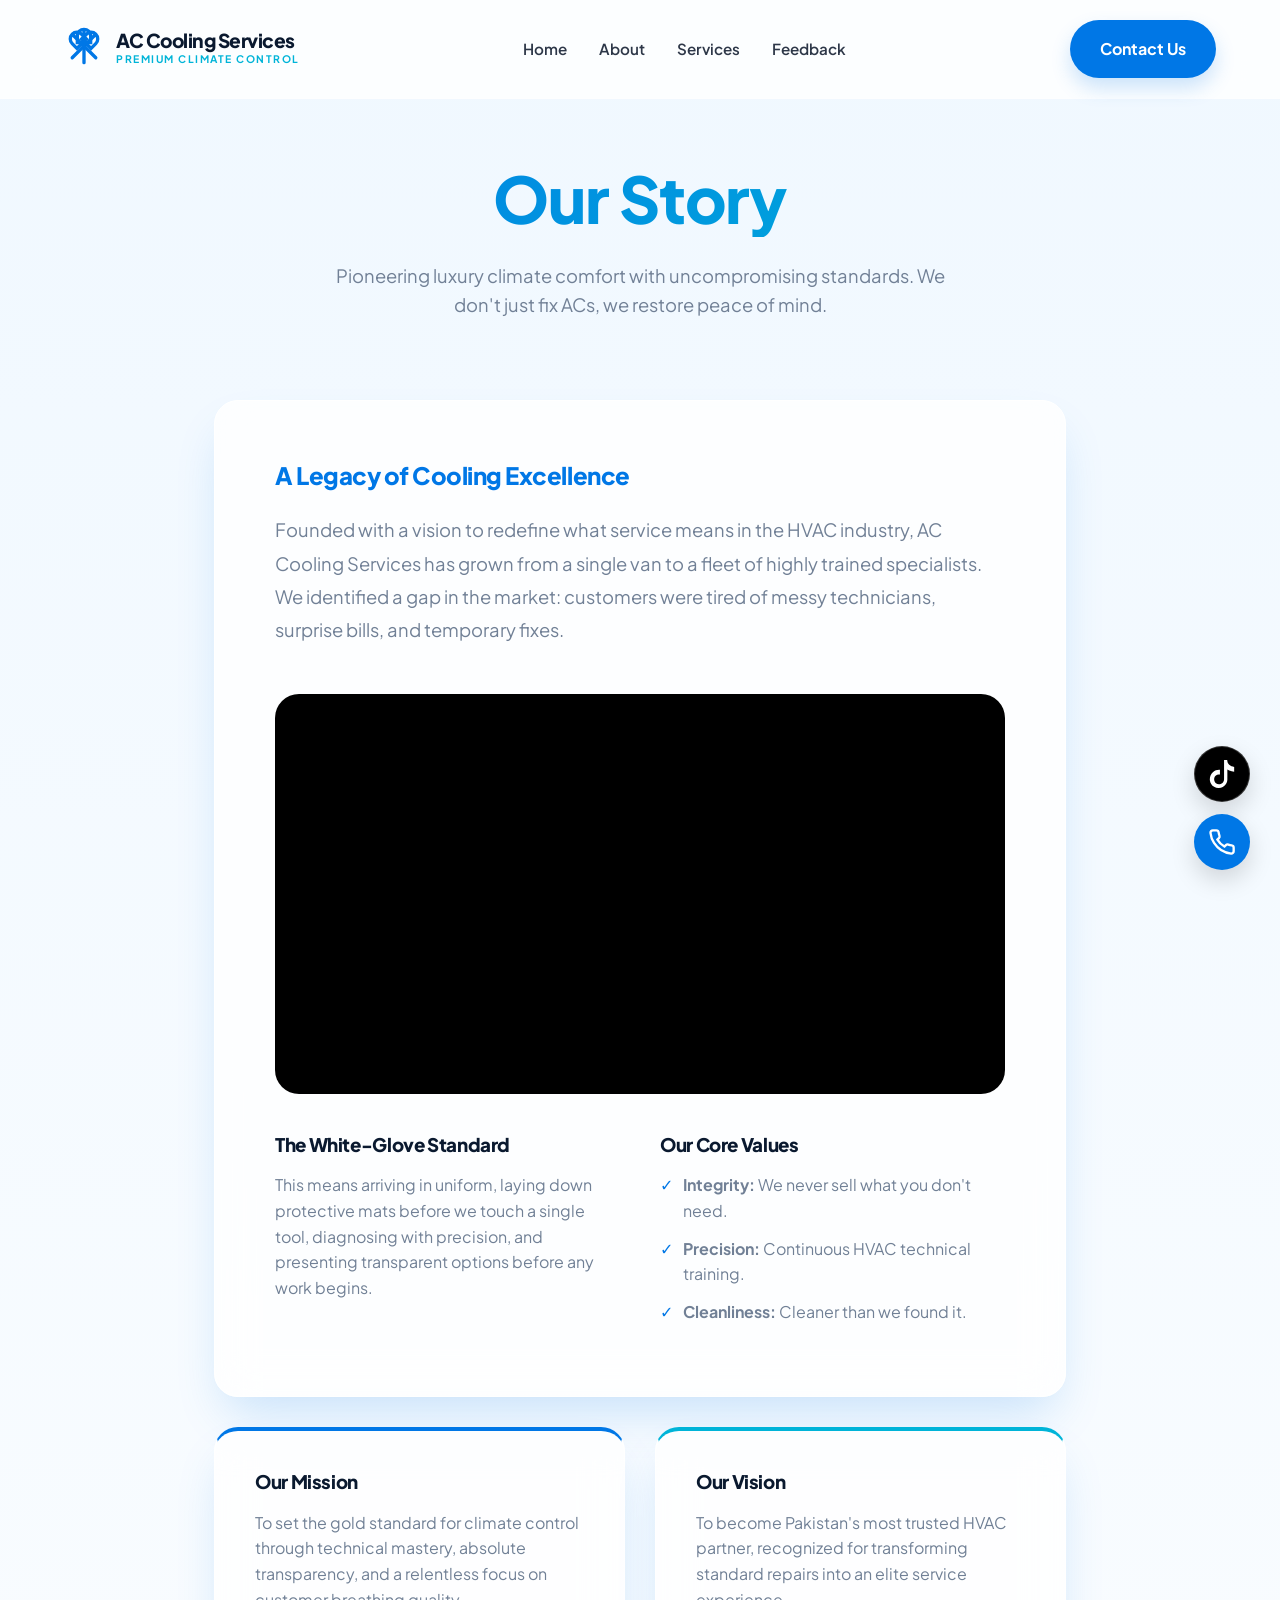
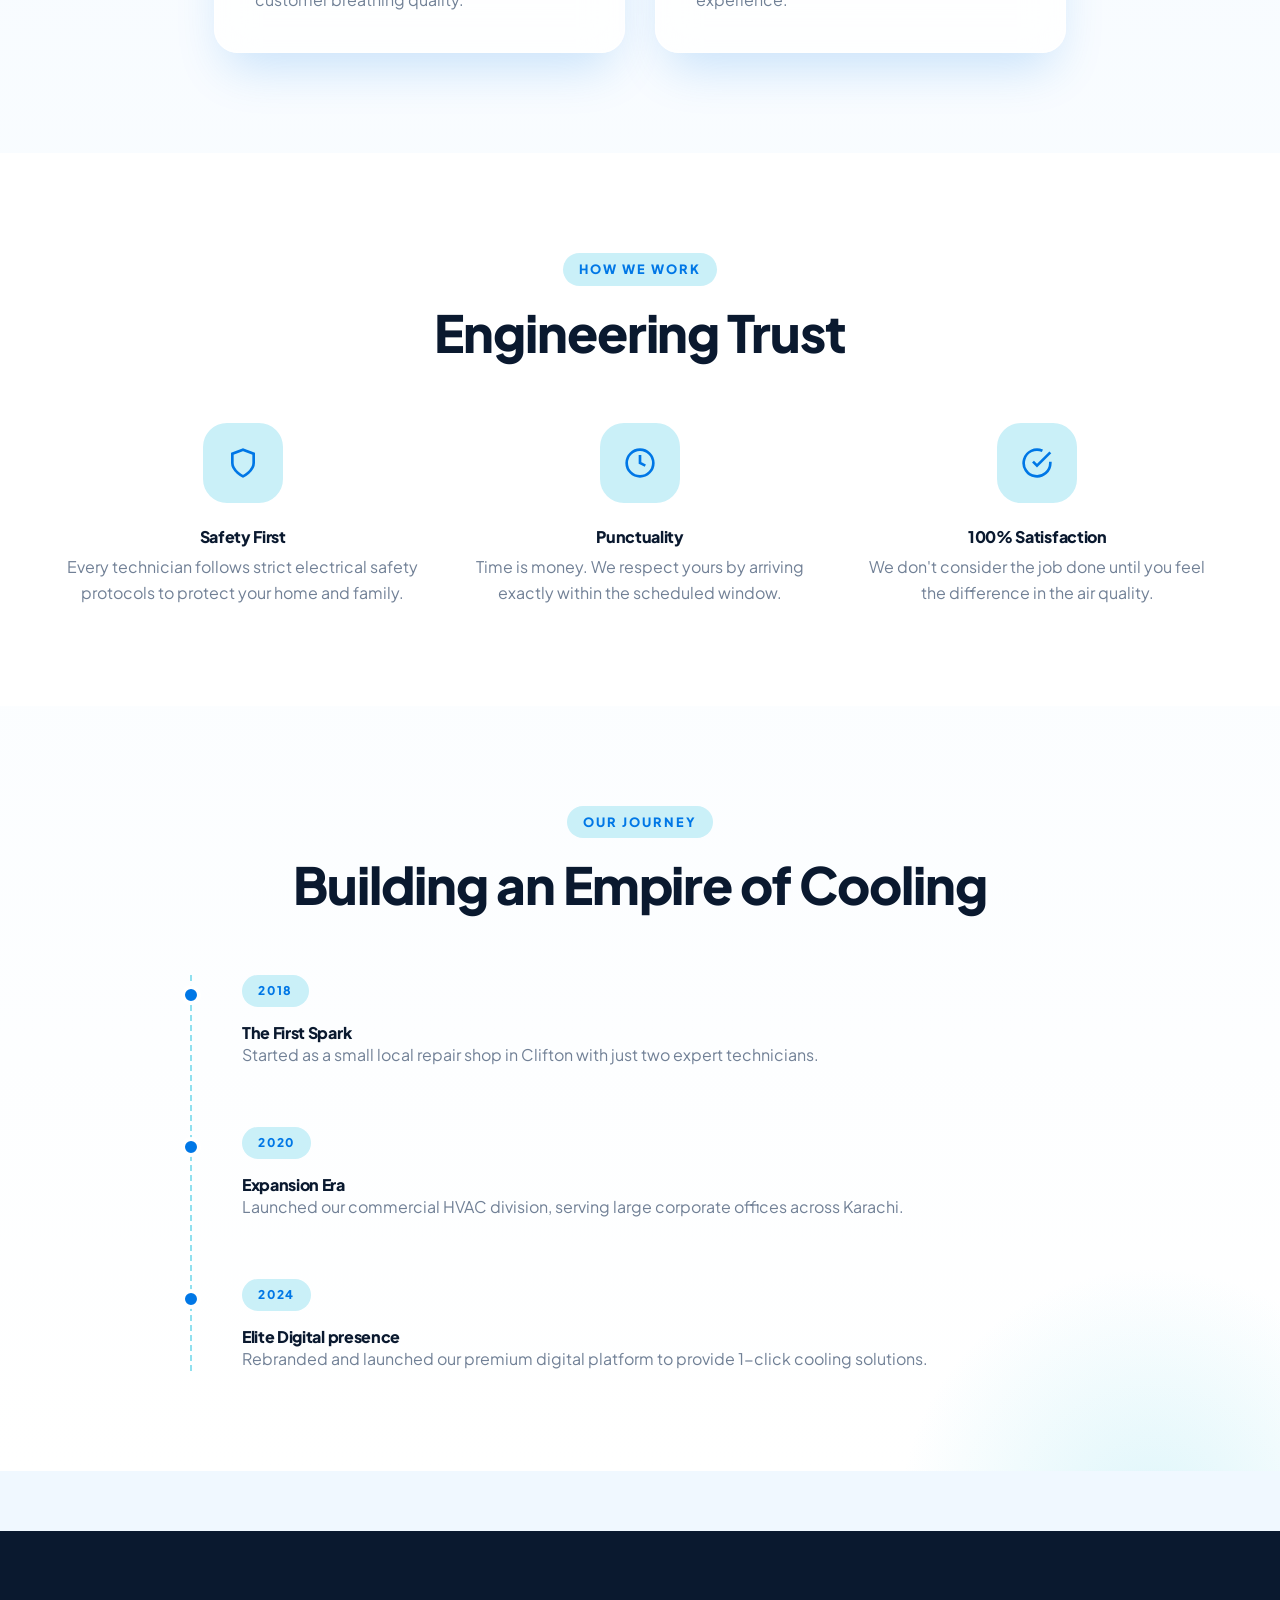
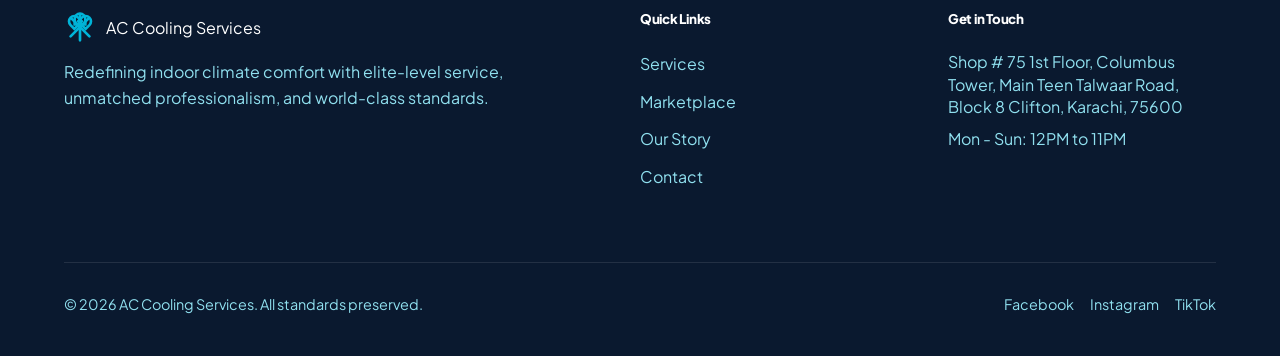
==== commit 6df5fd5b: "website" ====
--- a/about.html
+++ b/about.html
@@ -182,7 +182,7 @@
             </svg>
             <span class="h4 ml-2 d-inline-block align-middle text-white" style="margin-left: 10px;">AC Cooling Services</span>
           </div>
-          <p class="font-sm" style="color: var(--ice-mid); padding-right: 20px;">Redefining indoor climate comfort with elite-level service, transparent pricing, and unmatched professionalism.</p>
+          <p class="font-sm" style="color: var(--ice-mid); padding-right: 20px;">Redefining indoor climate comfort with elite-level service, unmatched professionalism, and world-class standards.</p>
         </div>
         <div class="footer-links">
           <h5>Quick Links</h5>
@@ -202,17 +202,17 @@
       <div class="footer-bottom">
         <p>&copy; 2026 AC Cooling Services. All standards preserved.</p>
         <div class="social-links" style="display: flex; gap: 16px;">
-          <a href="#">Facebook</a>
+          <a href="https://www.facebook.com/share/1Aeb3Q3tuL/" target="_blank">Facebook</a>
           <a href="#">Instagram</a>
-          <a href="#">WhatsApp</a>
+          <a href="https://www.tiktok.com/@hammadsolangi60?_r=1&_t=ZS-94f8DI1vHMe" target="_blank">TikTok</a>
         </div>
       </div>
     </div>
   </footer>
 
   <div class="floating-actions">
-    <a href="https://wa.me/923009274054" class="float-btn float-whatsapp" title="WhatsApp Us">
-      <svg viewBox="0 0 24 24" fill="currentColor"><path d="M12.031 6.172c-2.32 0-4.591 1.399-4.591 4.01 0 1.156.591 2.126 1.384 2.126.188 0 .312-.125.312-.313 0-.062-.438-1.562-.438-1.562-.062-.25.063-.375.188-.438 1.063-.5 3.125-1.5 5.063-1.5.125 0 .25.125.25.25v.063c0 .125-.062.187-.188.187-2.125.125-4.125 1.125-5.125 2.188a.309.309 0 0 0-.062.25l.813 3.188c.125.375.5.563.813.563.125 0 .25-.063.313-.125.125-.063 4.563-5.25 4.563-7.563 0-1.125-.875-1.125-1.312-1.125zM12 2C6.477 2 2 6.477 2 12s4.477 10 10 10 10-4.477 10-10S17.523 2 12 2zm0 18c-4.411 0-8-3.589-8-8s3.589-8 8-8 8 3.589 8 8-3.589 8-8 8z"/></svg>
+    <a href="https://www.tiktok.com/@hammadsolangi60?_r=1&_t=ZS-94f8DI1vHMe" target="_blank" class="float-btn float-whatsapp" title="Follow Us on TikTok">
+      <svg viewBox="0 0 24 24" fill="currentColor"><path d="M12.53.02C13.84 0 15.14.01 16.44 0c.08 1.53.63 3.09 1.75 4.17 1.12 1.11 2.7 1.62 4.24 1.79v4.03c-1.44-.06-2.89-.35-4.2-.97-.57-.26-1.1-.59-1.62-.93-.01 2.92.01 5.84-.02 8.75-.08 1.4-.54 2.79-1.35 3.94-1.31 1.92-3.58 3.17-5.91 3.21-1.43.08-2.86-.31-4.08-1.03-2.02-1.19-3.44-3.37-3.65-5.71-.24-2.62.77-5.3 2.79-7.01 1.39-1.19 3.22-1.85 5.05-1.88.27 0 .53.02.79.05v4.02c-.32-.04-.66-.08-1-.06-.98.05-1.97.43-2.72 1.09-.94.82-1.24 2.14-1.24 3.32.07 1.18.59 2.37 1.54 3.1.91.73 2.12.98 3.28.8 1.14-.11 2.19-.71 2.87-1.61.57-.76.81-1.69.81-2.62.01-6.14-.01-12.28 0-18.42.06.01.11.02.17.03z"/></svg>
     </a>
     <a href="tel:03009274054" class="float-btn float-call" title="Call Now">
       <svg viewBox="0 0 24 24" fill="none" stroke="currentColor" stroke-width="2"><path d="M22 16.92v3a2 2 0 0 1-2.18 2 19.79 19.79 0 0 1-8.63-3.07 19.5 19.5 0 0 1-6-6 19.79 19.79 0 0 1-3.07-8.67A2 2 0 0 1 4.11 2h3a2 2 0 0 1 2 1.72 12.84 12.84 0 0 0 .7 2.81 2 2 0 0 1-.45 2.11L8.09 9.91a16 16 0 0 0 6 6l1.27-1.27a2 2 0 0 1 2.11-.45 12.84 12.84 0 0 0 2.81.7A2 2 0 0 1 22 16.92z"/></svg>
--- a/style.css
+++ b/style.css
@@ -547,41 +547,6 @@
 }
 .faq-item.active .faq-icon { transform: rotate(45deg); }
 
-/* ── PRICING TABLES ───────────────────────────────────────── */
-.pricing-grid {
-  display: grid; grid-template-columns: repeat(3, 1fr); gap: 30px;
-}
-.pricing-card {
-  padding: 50px 40px; text-align: center;
-  border: 2px solid var(--ice-light);
-  transition: all 0.4s var(--ease-soft);
-  background: var(--white);
-  border-radius: var(--radius-lg);
-}
-.pricing-card:hover {
-  border-color: var(--blue-primary);
-  transform: translateY(-8px);
-  box-shadow: var(--shadow-lg);
-}
-.pricing-card.popular {
-  border-color: var(--blue-primary);
-  background: var(--white);
-  position: relative;
-  box-shadow: var(--shadow-md);
-}
-.popular-tag {
-  position: absolute; top: 0; left: 50%; transform: translate(-50%, -50%);
-  background: var(--blue-primary); color: white;
-  padding: 6px 16px; border-radius: 100px; font-size: 0.75rem; font-weight: 800;
-}
-.price { font-size: 3rem; font-weight: 800; color: var(--navy); margin: 20px 0; }
-.price span { font-size: 1rem; color: var(--text-muted); font-weight: 600; }
-.pricing-list { margin: 30px 0; text-align: left; }
-.pricing-list li {
-  margin-bottom: 12px; display: flex; align-items: center; gap: 10px;
-  font-size: 0.95rem; color: var(--text-main);
-}
-.pricing-list li svg { color: var(--success); width: 18px; flex-shrink: 0; }
 
 /* ── FLOATING WIDGETS ─────────────────────────────────────── */
 .floating-actions {
@@ -596,7 +561,7 @@
   cursor: pointer;
 }
 .float-btn:hover { transform: scale(1.1) translateY(-5px); }
-.float-whatsapp { background: #25D366; color: white; }
+.float-whatsapp { background: #000000; color: white; border: 1px solid rgba(255,255,255,0.2); }
 .float-call { background: var(--blue-primary); color: white; }
 .float-btn svg { width: 28px; height: 28px; }
 
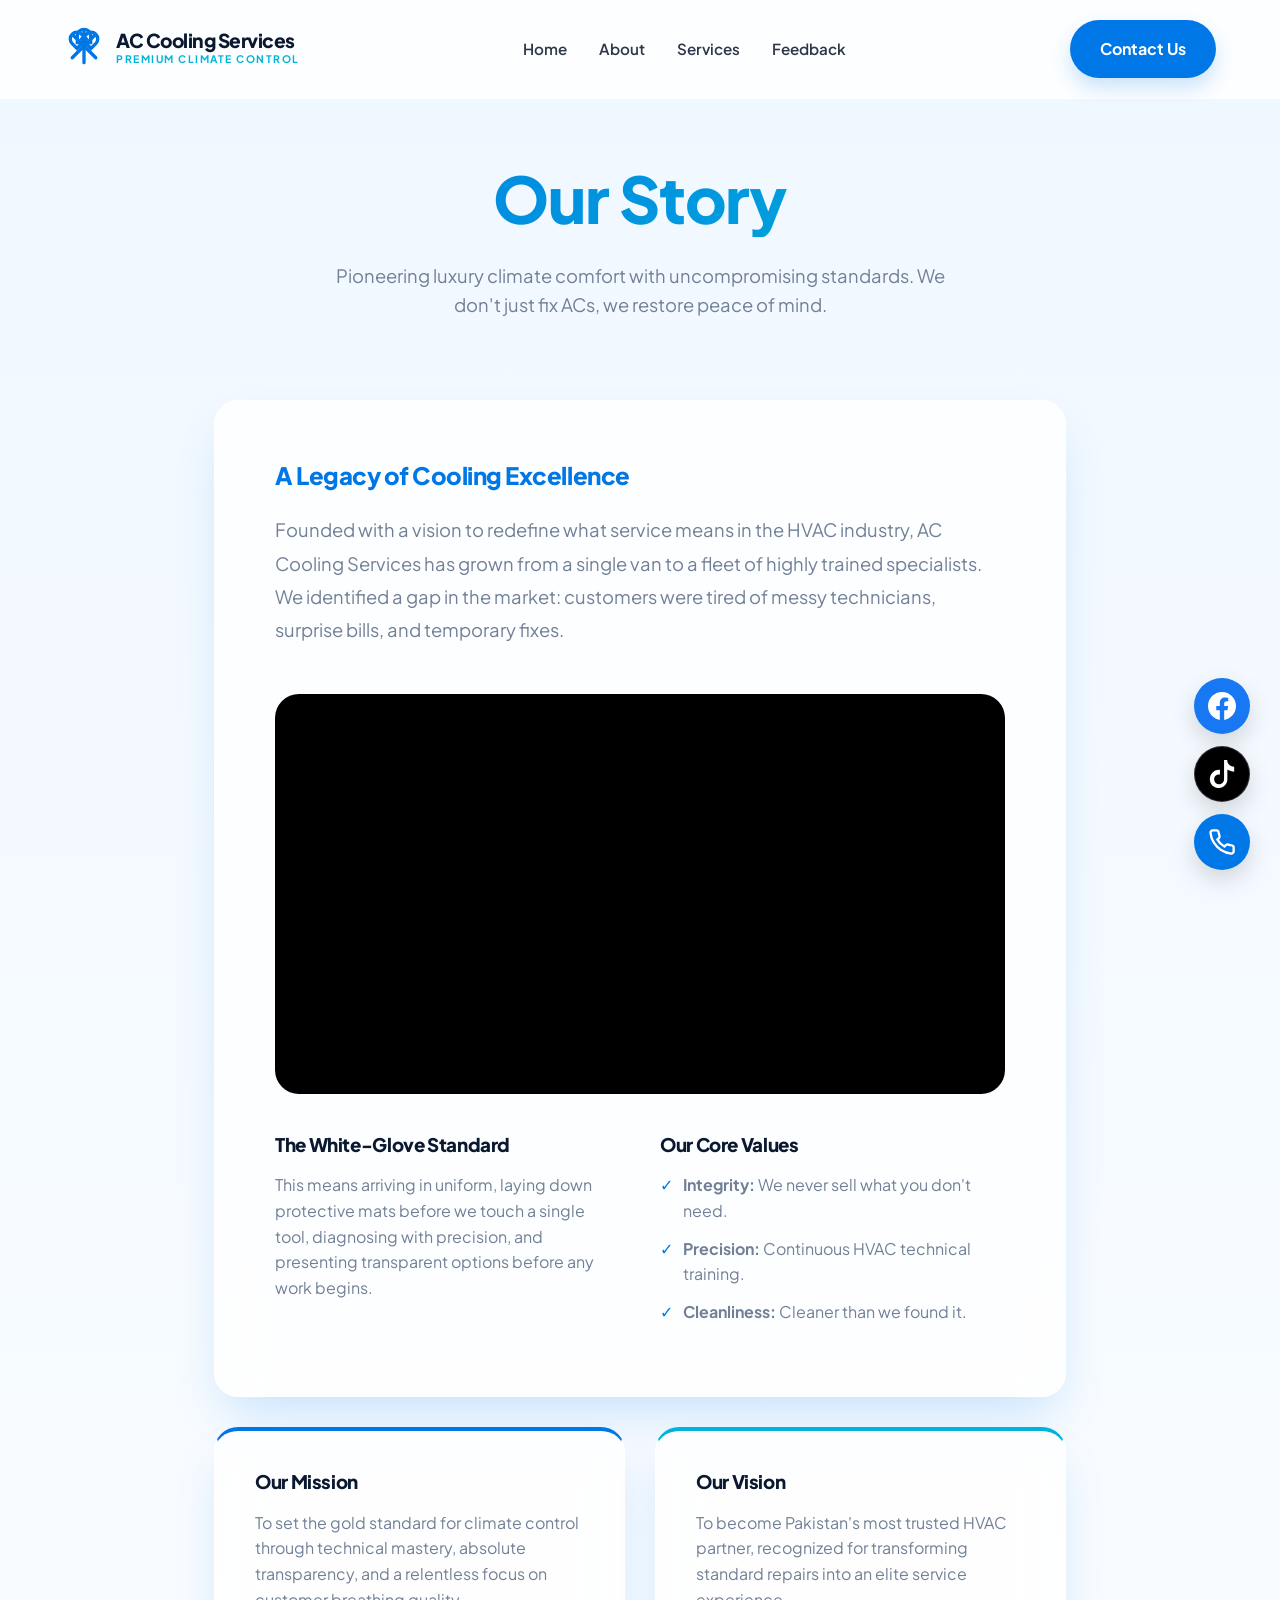
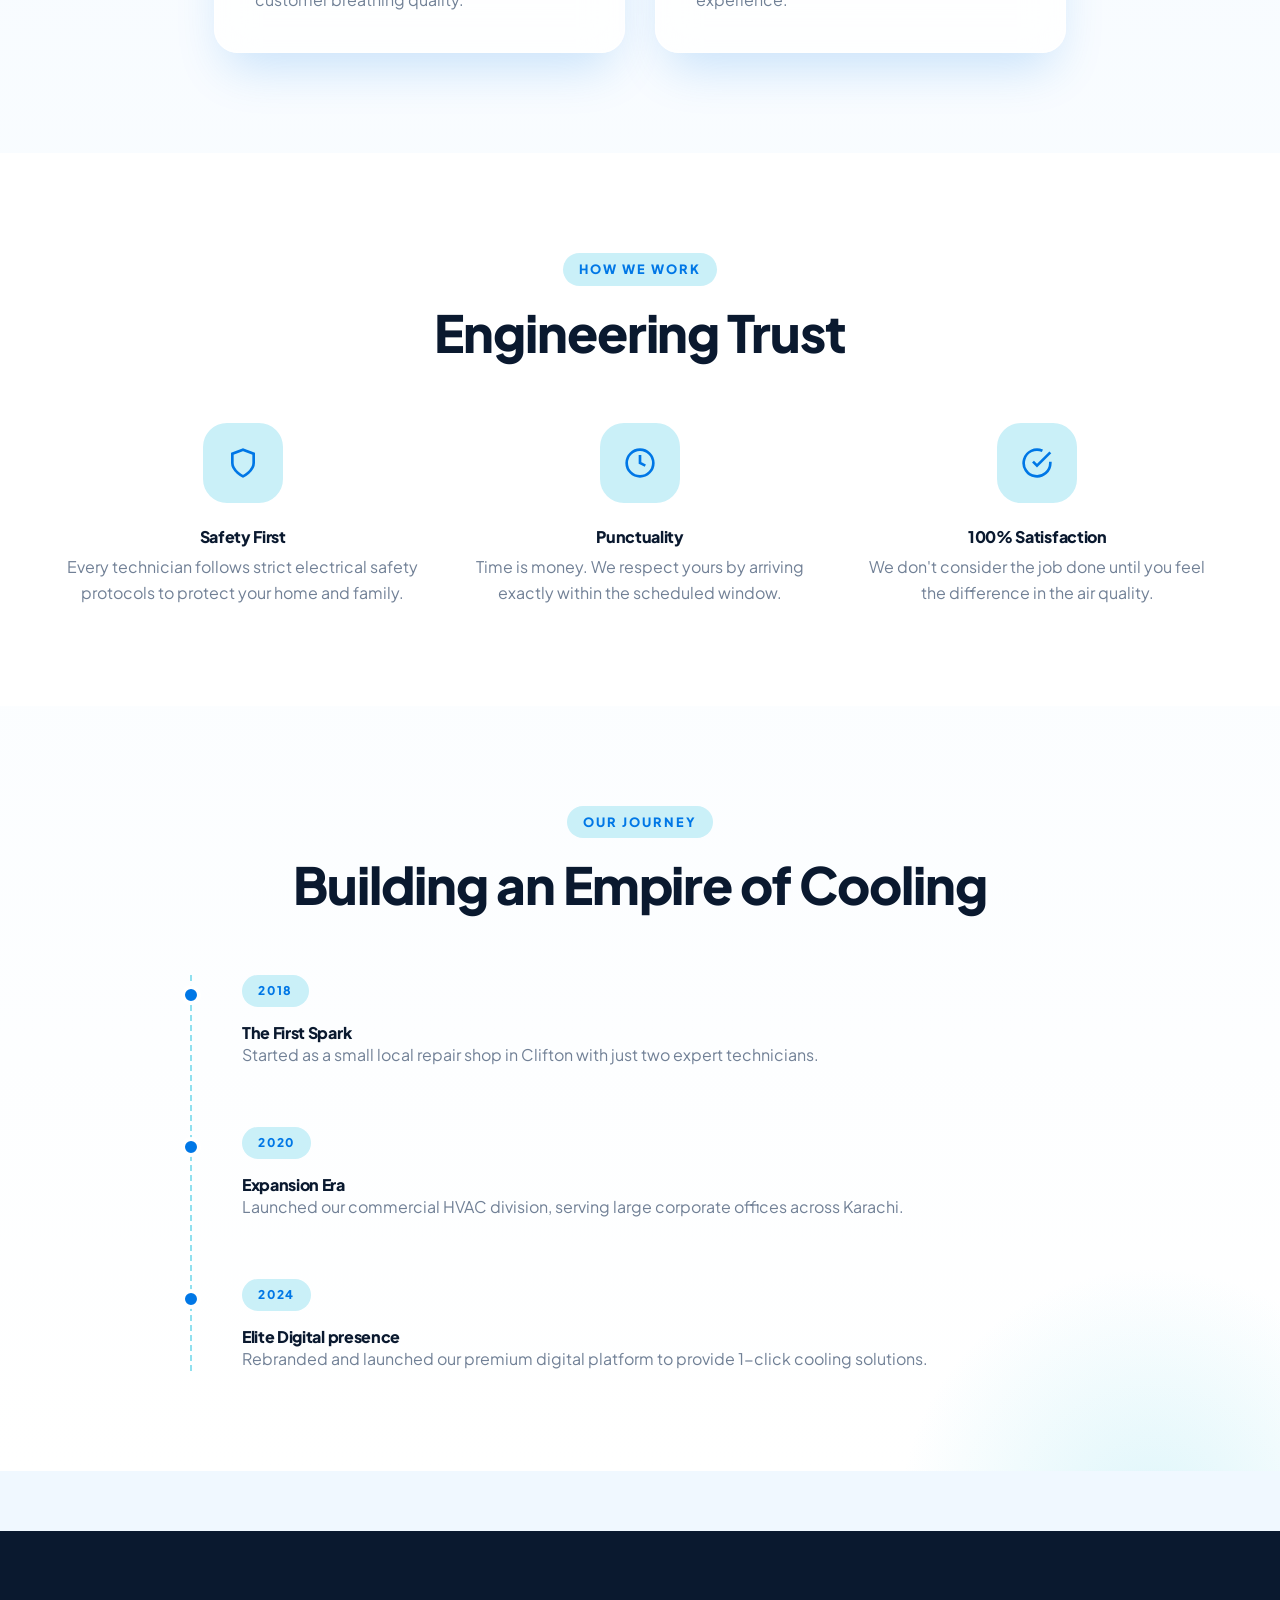
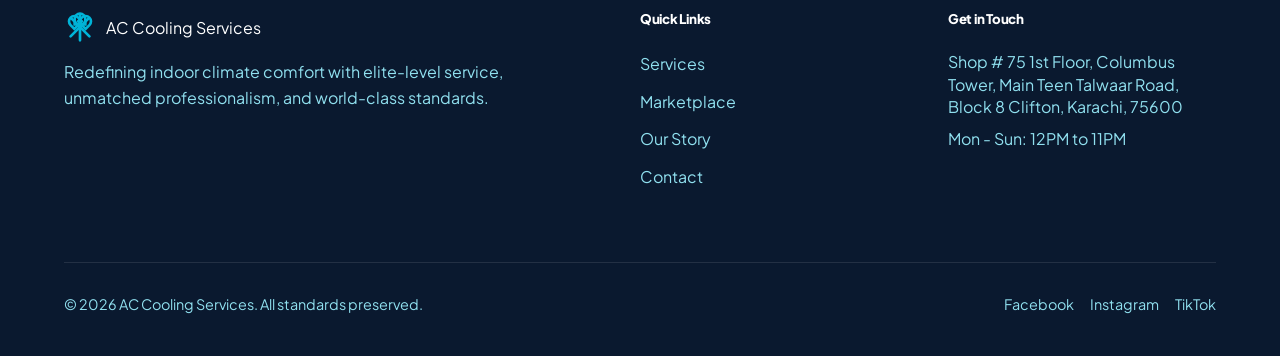
==== commit a2a3a7f5: "feat: add facebook icon to floating actions and updated style" ====
--- a/about.html
+++ b/about.html
@@ -211,6 +211,9 @@
   </footer>
 
   <div class="floating-actions">
+    <a href="https://www.facebook.com/share/1Aeb3Q3tuL/" target="_blank" class="float-btn float-facebook" title="Follow Us on Facebook">
+      <svg viewBox="0 0 24 24" fill="currentColor"><path d="M24 12.073c0-6.627-5.373-12-12-12s-12 5.373-12 12c0 5.99 4.388 10.954 10.125 11.854v-8.385H7.078v-3.469h3.047V9.43c0-3.007 1.791-4.667 4.53-4.667 1.312 0 2.686.235 2.686.235v2.953H15.83c-1.491 0-1.956.925-1.956 1.874v2.25h3.328l-.532 3.469h-2.796v8.385C19.612 23.027 24 18.062 24 12.073z"/></svg>
+    </a>
     <a href="https://www.tiktok.com/@hammadsolangi60?_r=1&_t=ZS-94f8DI1vHMe" target="_blank" class="float-btn float-whatsapp" title="Follow Us on TikTok">
       <svg viewBox="0 0 24 24" fill="currentColor"><path d="M12.53.02C13.84 0 15.14.01 16.44 0c.08 1.53.63 3.09 1.75 4.17 1.12 1.11 2.7 1.62 4.24 1.79v4.03c-1.44-.06-2.89-.35-4.2-.97-.57-.26-1.1-.59-1.62-.93-.01 2.92.01 5.84-.02 8.75-.08 1.4-.54 2.79-1.35 3.94-1.31 1.92-3.58 3.17-5.91 3.21-1.43.08-2.86-.31-4.08-1.03-2.02-1.19-3.44-3.37-3.65-5.71-.24-2.62.77-5.3 2.79-7.01 1.39-1.19 3.22-1.85 5.05-1.88.27 0 .53.02.79.05v4.02c-.32-.04-.66-.08-1-.06-.98.05-1.97.43-2.72 1.09-.94.82-1.24 2.14-1.24 3.32.07 1.18.59 2.37 1.54 3.1.91.73 2.12.98 3.28.8 1.14-.11 2.19-.71 2.87-1.61.57-.76.81-1.69.81-2.62.01-6.14-.01-12.28 0-18.42.06.01.11.02.17.03z"/></svg>
     </a>
--- a/style.css
+++ b/style.css
@@ -562,6 +562,7 @@
 }
 .float-btn:hover { transform: scale(1.1) translateY(-5px); }
 .float-whatsapp { background: #000000; color: white; border: 1px solid rgba(255,255,255,0.2); }
+.float-facebook { background: #1877F2; color: white; }
 .float-call { background: var(--blue-primary); color: white; }
 .float-btn svg { width: 28px; height: 28px; }
 
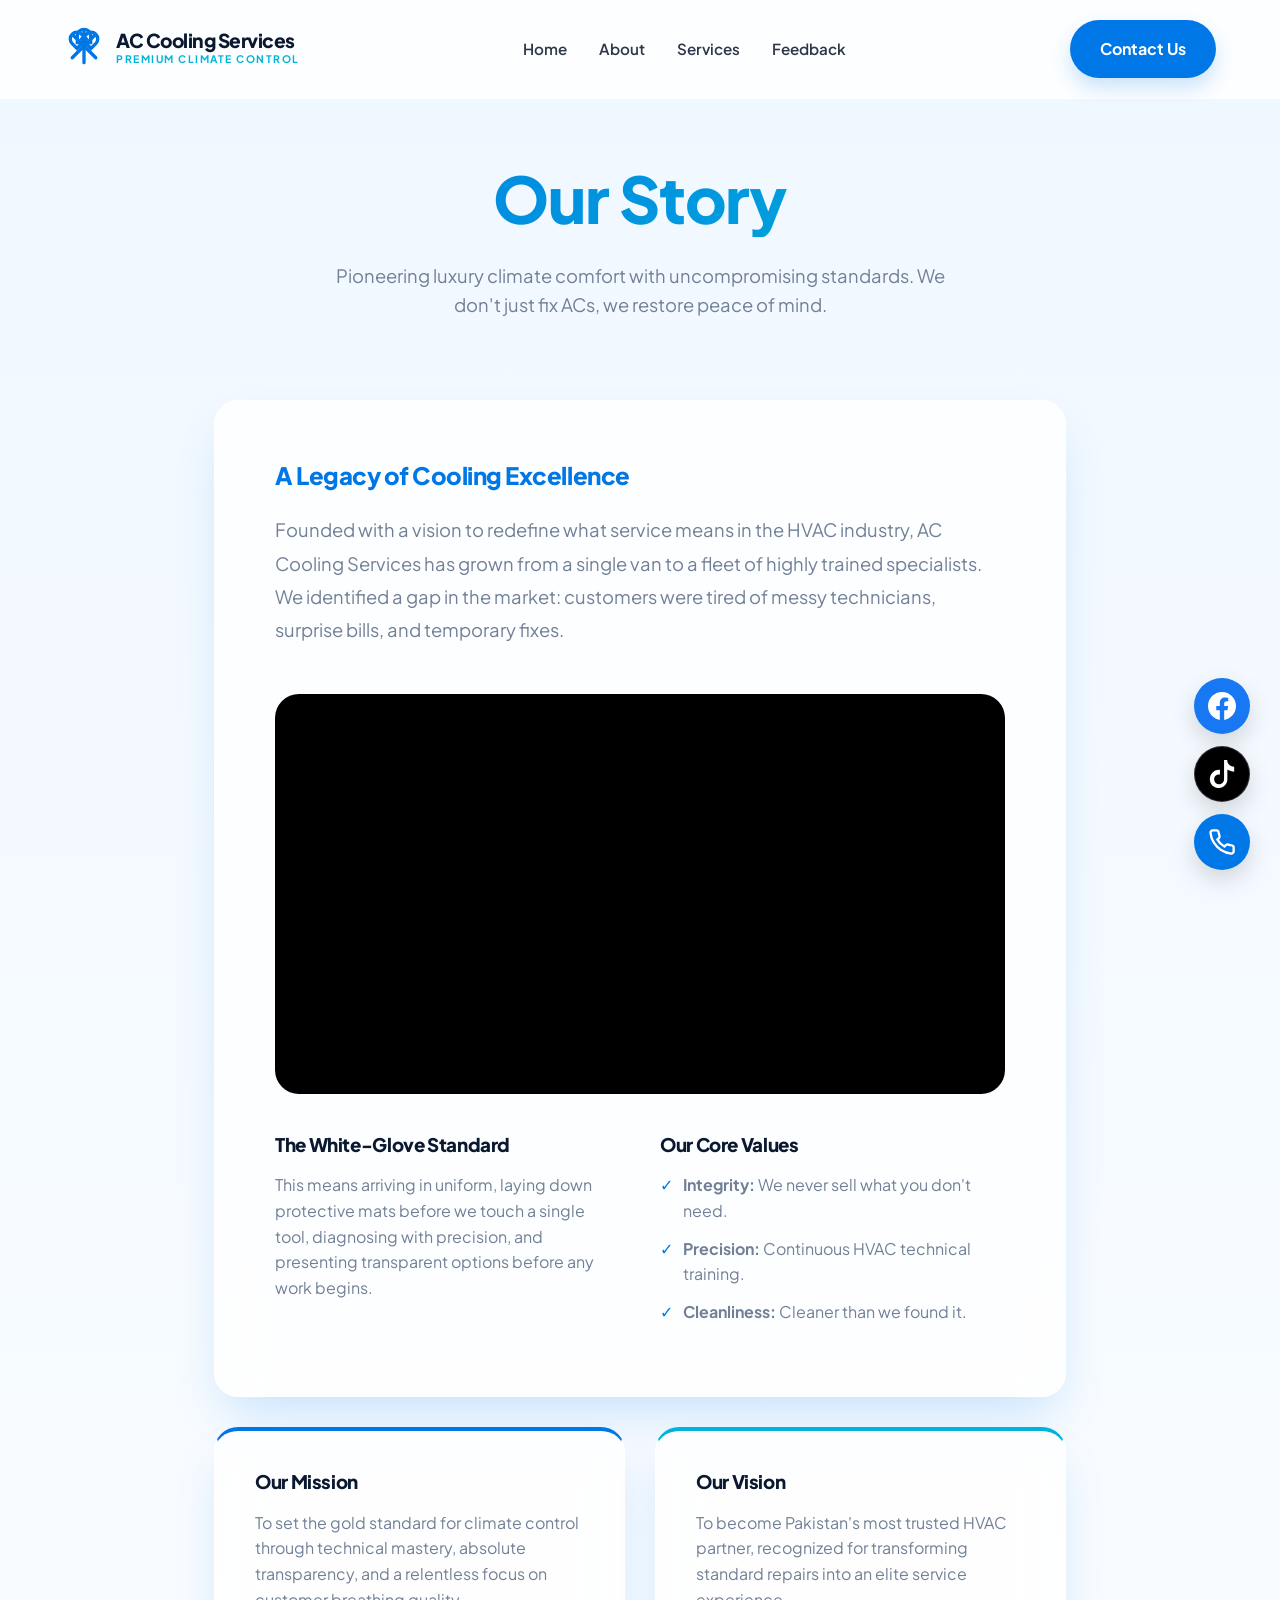
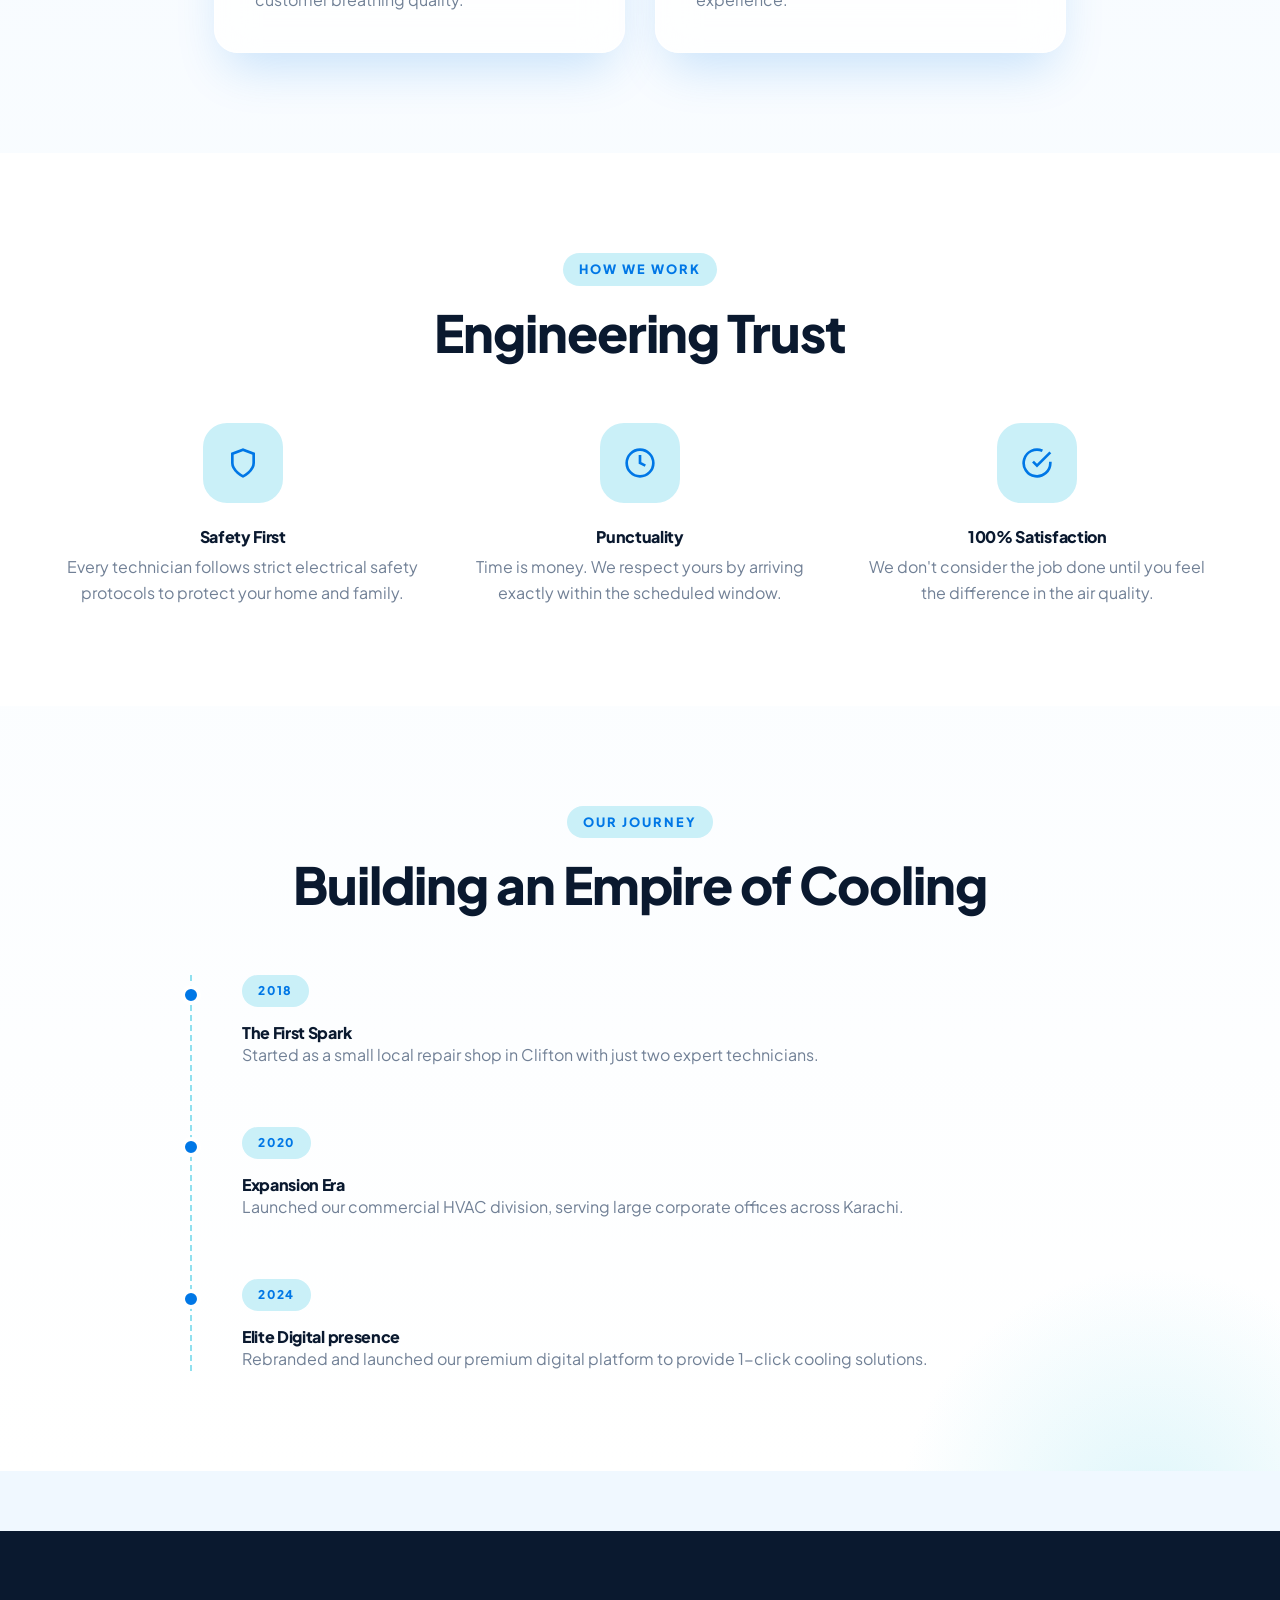
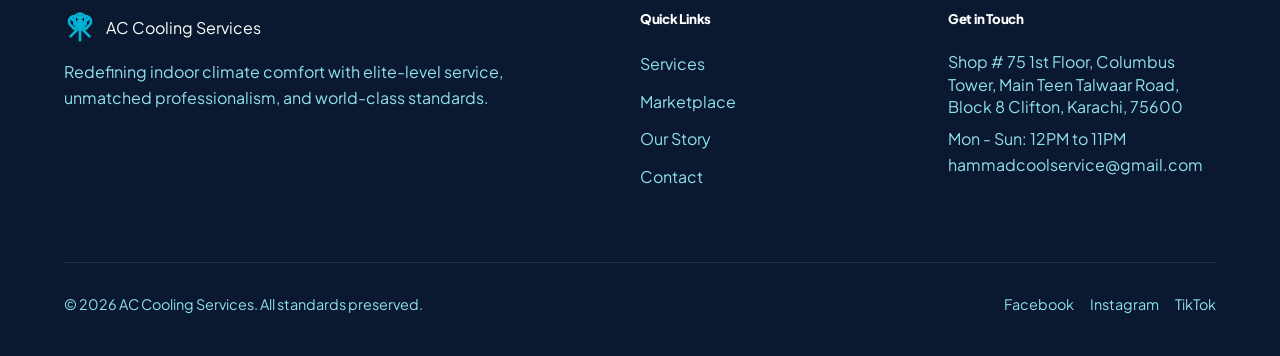
==== commit f943faac: "email change" ====
--- a/about.html
+++ b/about.html
@@ -196,7 +196,8 @@
         <div class="footer-contact">
           <h5>Get in Touch</h5>
           <p class="font-sm mb-2" style="color: var(--ice-mid); line-height: 1.4;">Shop # 75 1st Floor, Columbus Tower, Main Teen Talwaar Road,<br>Block 8 Clifton, Karachi, 75600</p>
-          <p class="font-sm" style="color: var(--ice-mid);">Mon - Sun: 12PM to 11PM</p>
+          <p class="font-sm mb-1" style="color: var(--ice-mid);">Mon - Sun: 12PM to 11PM</p>
+          <a href="mailto:hammadcoolservice@gmail.com" class="font-sm text-ice-mid d-block" style="color: var(--ice-mid); text-decoration: none;">hammadcoolservice@gmail.com</a>
         </div>
       </div>
       <div class="footer-bottom">
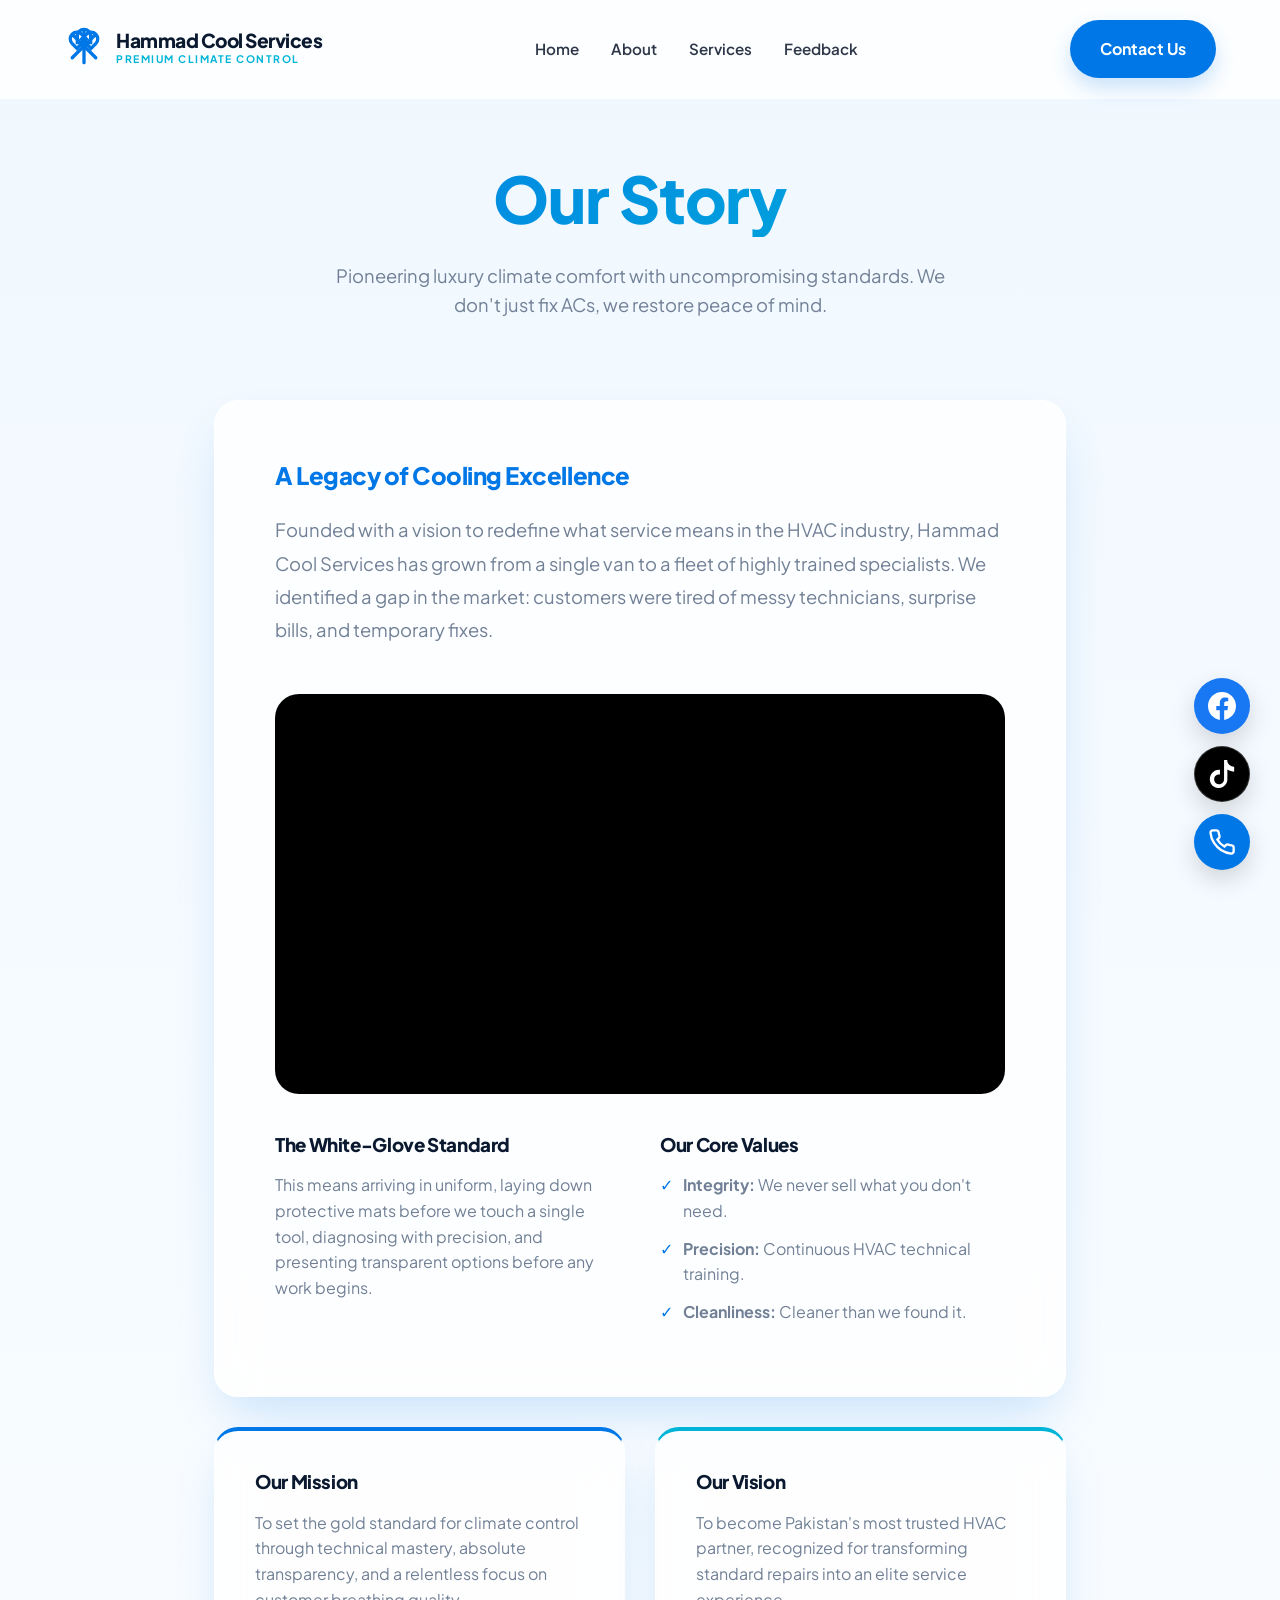
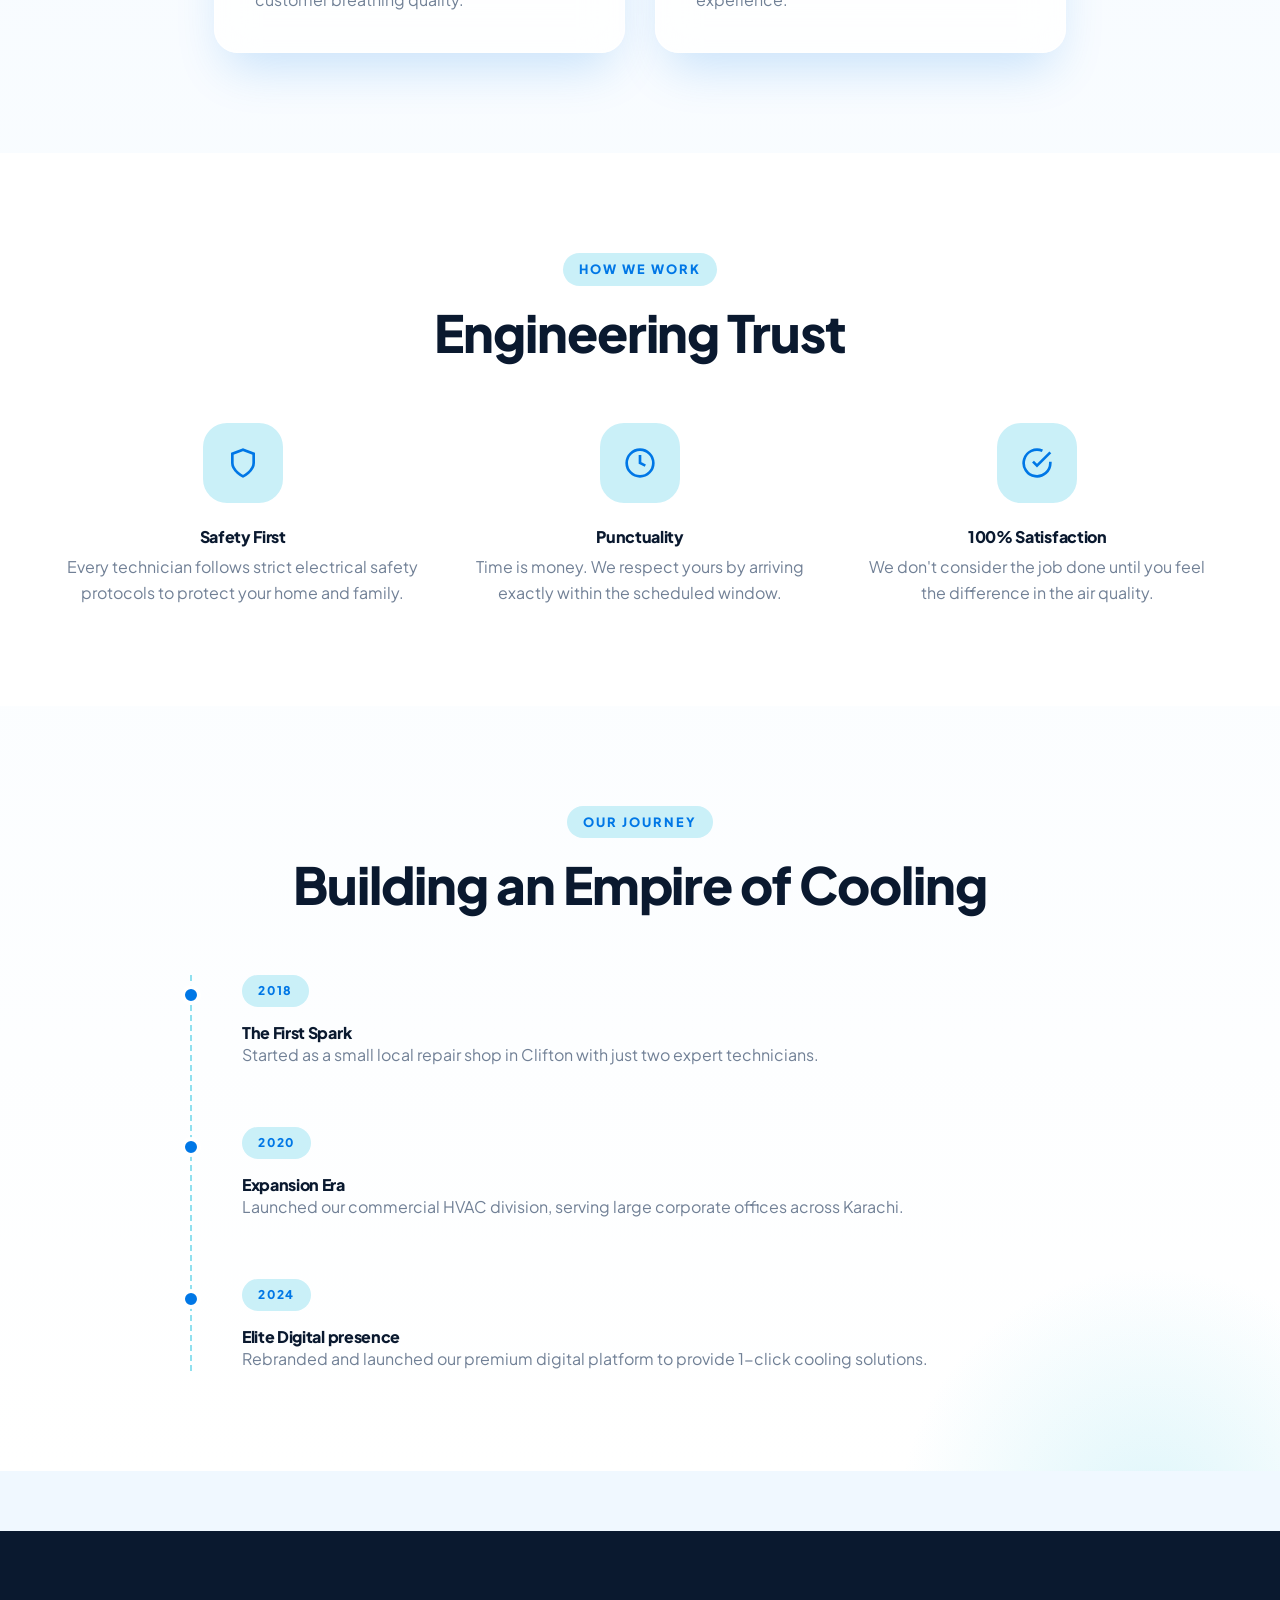
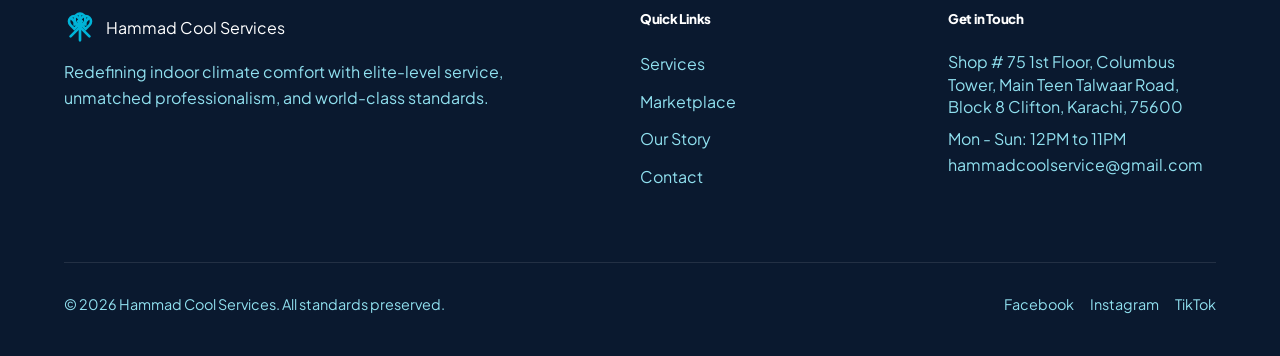
==== commit 36aaafe0: "cooling to cool" ====
--- a/about.html
+++ b/about.html
@@ -3,7 +3,7 @@
 <head>
   <meta charset="UTF-8">
   <meta name="viewport" content="width=device-width, initial-scale=1.0">
-  <title>About Us | AC Cooling Services</title>
+  <title>About Us | Hammad Cool Services</title>
   <link rel="preconnect" href="https://fonts.googleapis.com">
   <link rel="preconnect" href="https://fonts.gstatic.com" crossorigin>
   <link href="https://fonts.googleapis.com/css2?family=Plus+Jakarta+Sans:wght@300;400;500;600;700;800&display=swap" rel="stylesheet">
@@ -23,7 +23,7 @@
           </svg>
         </div>
         <div class="brand-text">
-          <span class="brand-name">AC Cooling Services</span>
+          <span class="brand-name">Hammad Cool Services</span>
           <span class="brand-sub">Premium Climate Control</span>
         </div>
       </a>
@@ -54,7 +54,7 @@
       <div class="container container-small">
         <div class="frost-panel p-5 reveal-up" style="padding: 60px;">
           <h2 class="mb-4 text-primary">A Legacy of Cooling Excellence</h2>
-          <p class="mb-5 text-muted" style="font-size: 1.15rem; line-height: 1.8;">Founded with a vision to redefine what service means in the HVAC industry, AC Cooling Services has grown from a single van to a fleet of highly trained specialists. We identified a gap in the market: customers were tired of messy technicians, surprise bills, and temporary fixes.</p>
+          <p class="mb-5 text-muted" style="font-size: 1.15rem; line-height: 1.8;">Founded with a vision to redefine what service means in the HVAC industry, Hammad Cool Services has grown from a single van to a fleet of highly trained specialists. We identified a gap in the market: customers were tired of messy technicians, surprise bills, and temporary fixes.</p>
           
           <div style="height: 400px; border-radius: var(--radius-lg); overflow: hidden; background: #000; margin-bottom: 40px;">
             <video autoplay loop muted playsinline style="width: 100%; height: 100%; object-fit: cover;">
@@ -180,7 +180,7 @@
               <path d="M19.07 4.93l-14.14 14.14M19.07 4.93a4 4 0 0 1 0 5.66l-2.83 2.83l-5.66-5.66l2.83-2.83a4 4 0 0 1 5.66 0z" stroke="currentColor" stroke-width="2" stroke-linecap="round" />
               <path d="M4.93 4.93l14.14 14.14M4.93 4.93a4 4 0 0 0 0 5.66l2.83 2.83l5.66-5.66l-2.83-2.83a4 4 0 0 0-5.66 0z" stroke="currentColor" stroke-width="2" stroke-linecap="round" />
             </svg>
-            <span class="h4 ml-2 d-inline-block align-middle text-white" style="margin-left: 10px;">AC Cooling Services</span>
+            <span class="h4 ml-2 d-inline-block align-middle text-white" style="margin-left: 10px;">Hammad Cool Services</span>
           </div>
           <p class="font-sm" style="color: var(--ice-mid); padding-right: 20px;">Redefining indoor climate comfort with elite-level service, unmatched professionalism, and world-class standards.</p>
         </div>
@@ -201,7 +201,7 @@
         </div>
       </div>
       <div class="footer-bottom">
-        <p>&copy; 2026 AC Cooling Services. All standards preserved.</p>
+        <p>&copy; 2026 Hammad Cool Services. All standards preserved.</p>
         <div class="social-links" style="display: flex; gap: 16px;">
           <a href="https://www.facebook.com/share/1Aeb3Q3tuL/" target="_blank">Facebook</a>
           <a href="#">Instagram</a>
--- a/style.css
+++ b/style.css
@@ -1,5 +1,5 @@
 /* ============================================================
-   AC COOLING SERVICES - FROSTY PREMIUM THEME
+   HAMMAD COOL SERVICES - FROSTY PREMIUM THEME
    ============================================================ */
 
 /* ── BASE & VARIABLES ─────────────────────────────────────── */
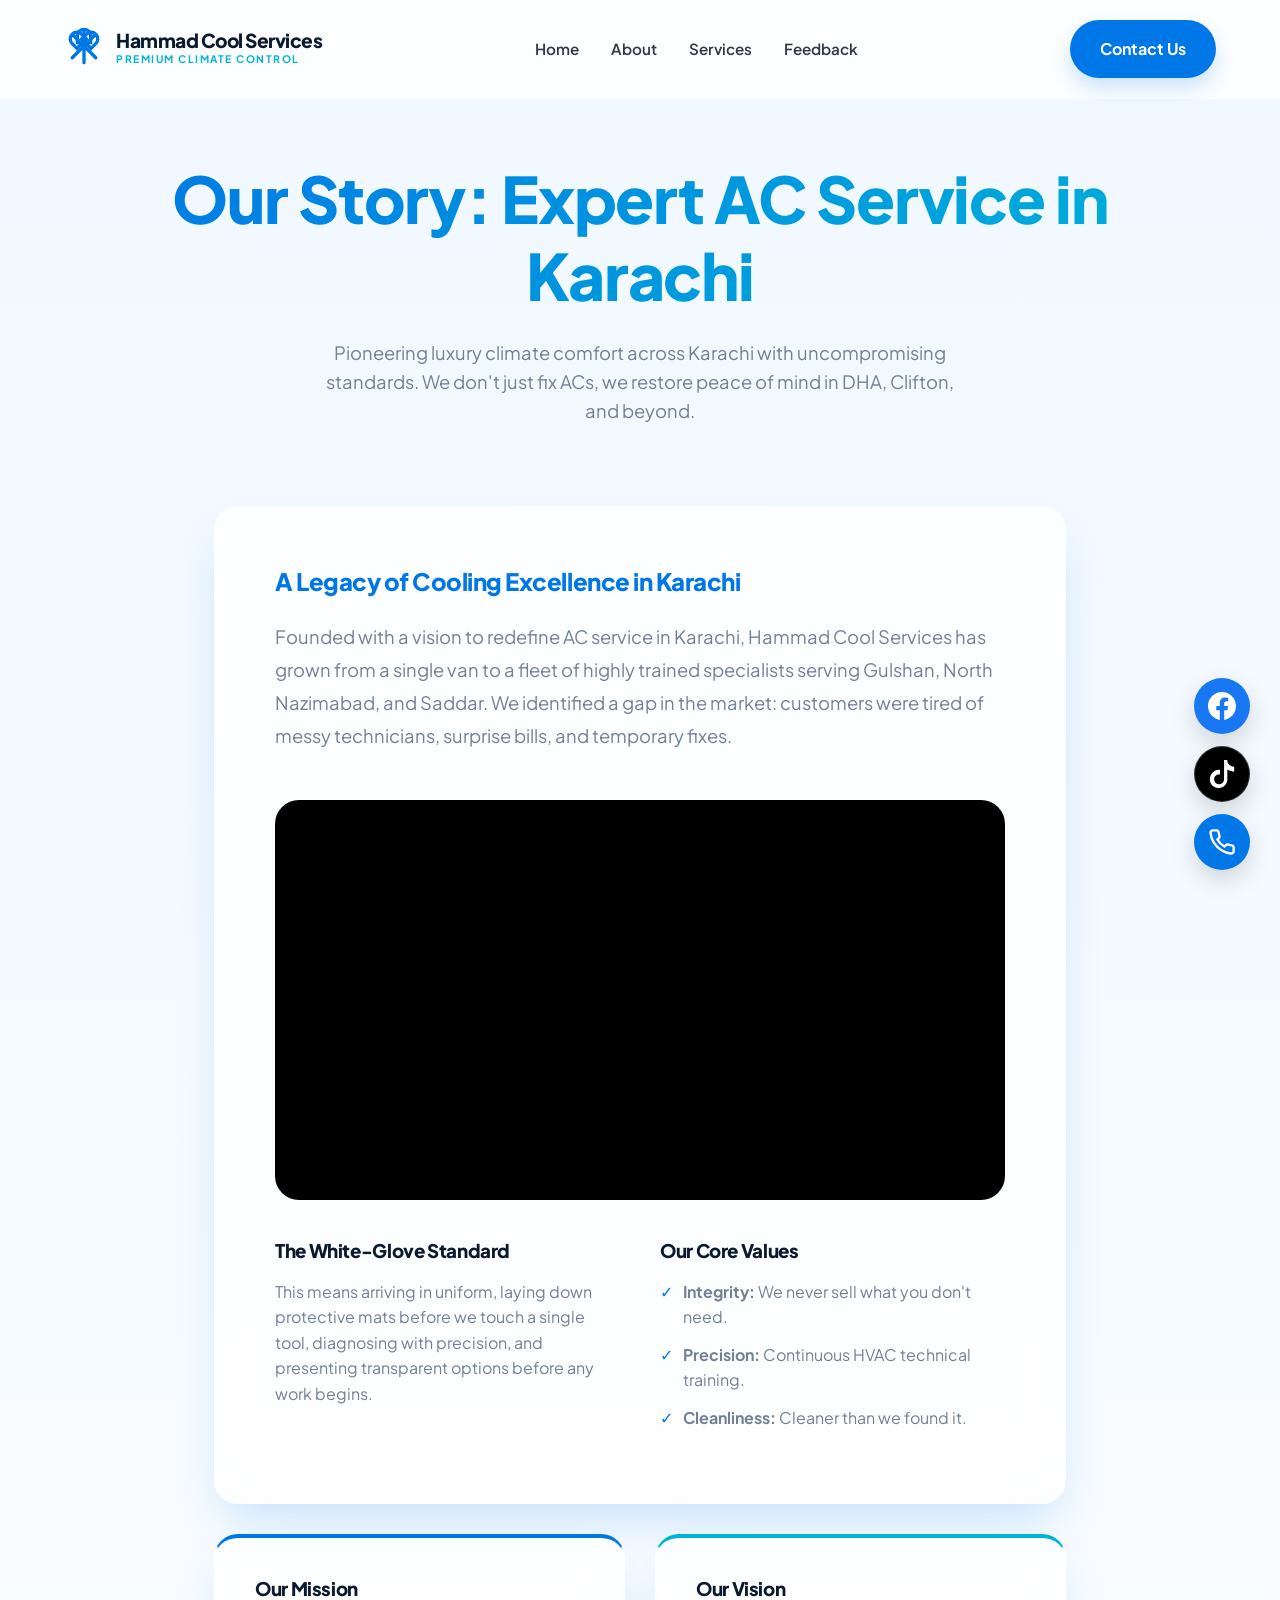
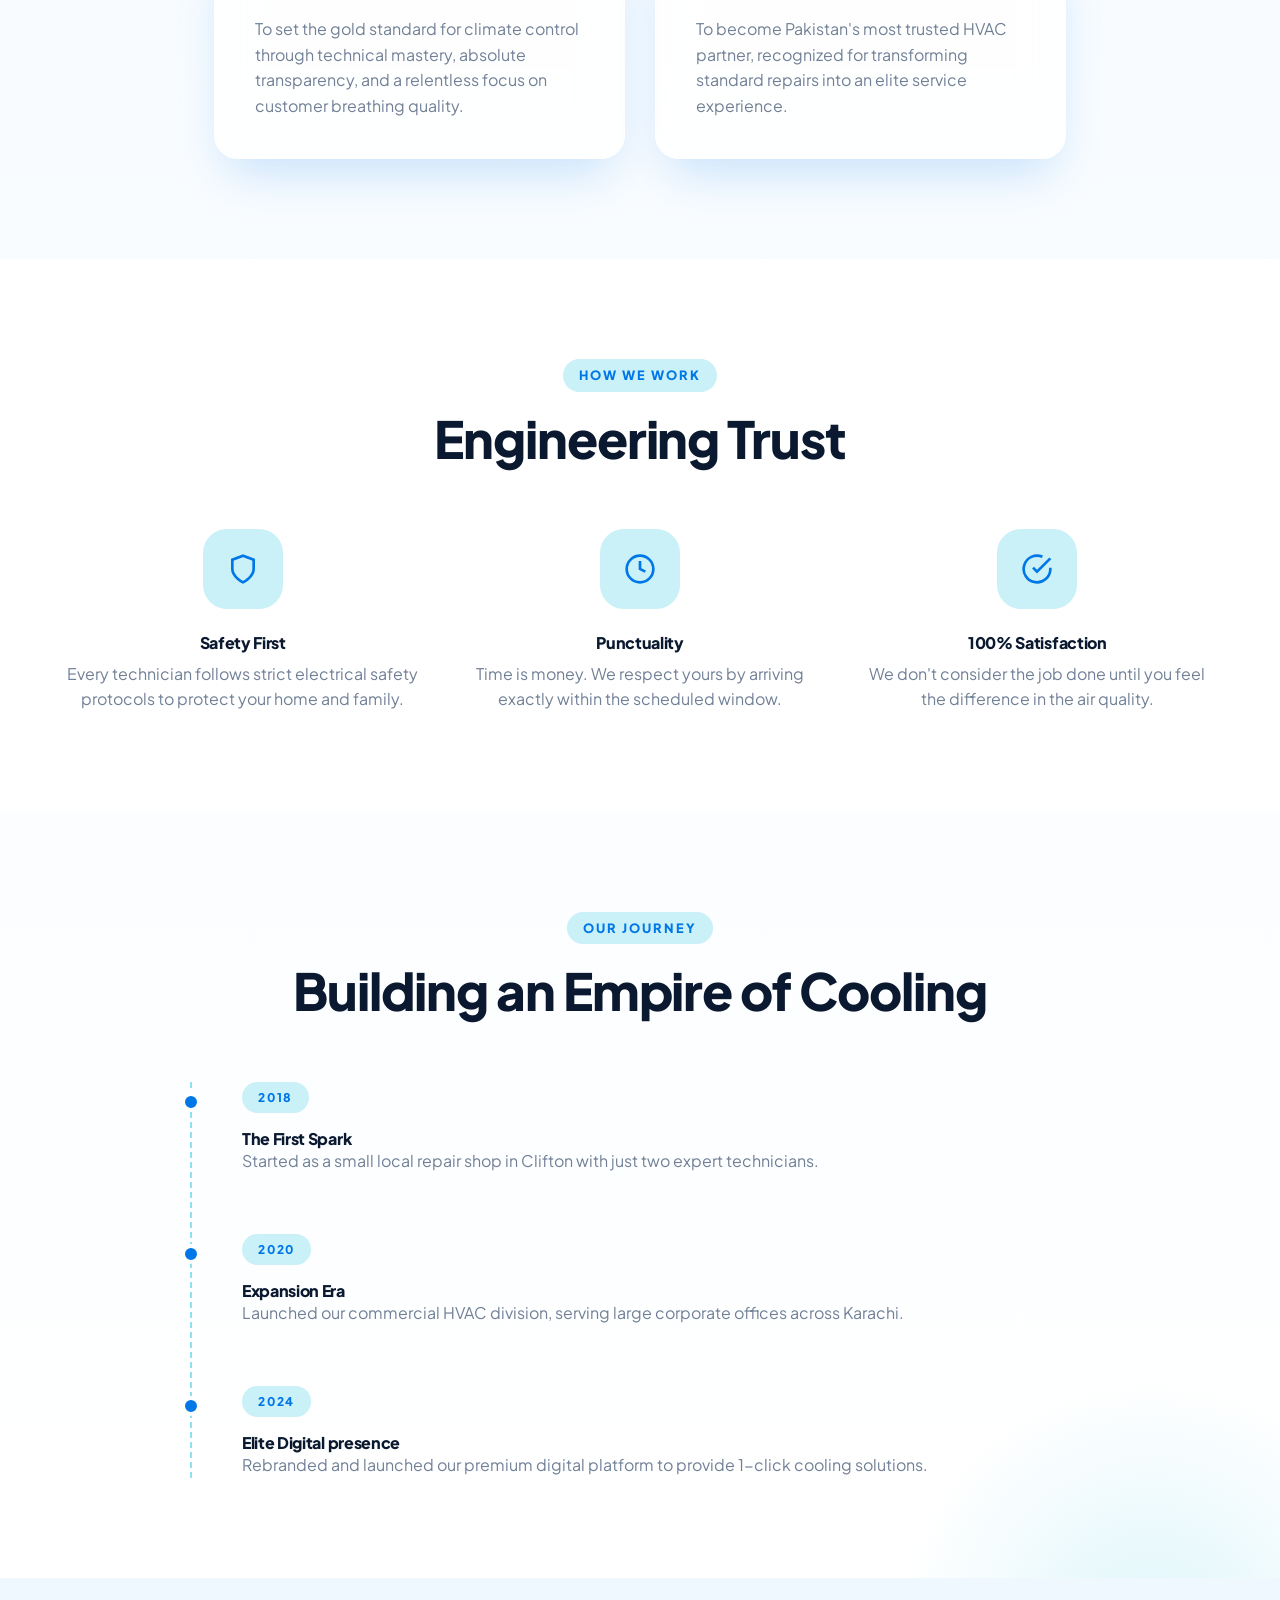
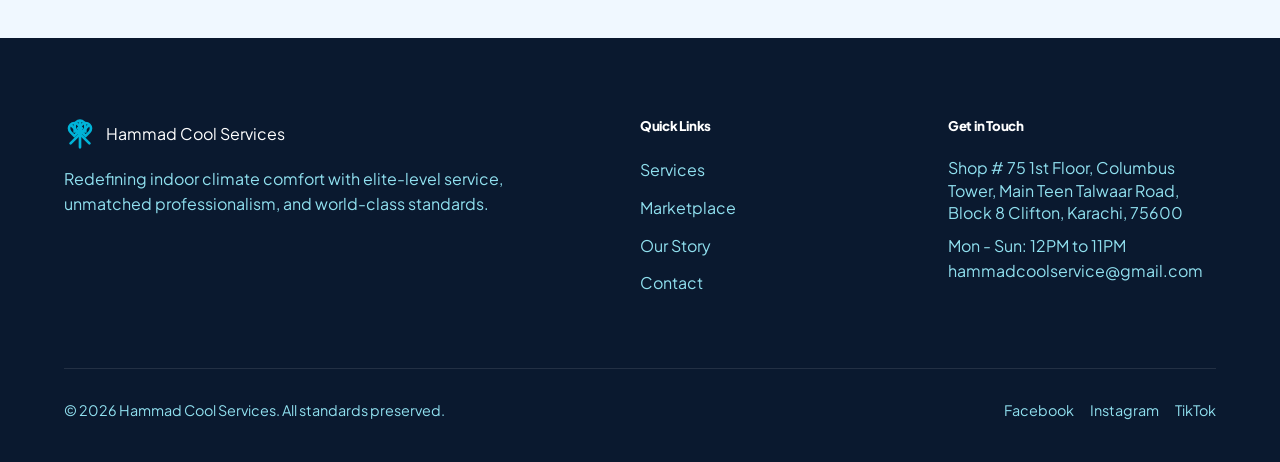
==== commit 227c5ee4: "seo changes" ====
--- a/about.html
+++ b/about.html
@@ -3,7 +3,8 @@
 <head>
   <meta charset="UTF-8">
   <meta name="viewport" content="width=device-width, initial-scale=1.0">
-  <title>About Us | Hammad Cool Services</title>
+  <title>About Hammad Cool Services | Expert AC Technicians in Karachi</title>
+  <meta name="description" content="Learn about Hammad Cool Services, Karachi's leading AC repair and installation specialists. Over 10 years of excellence in DHA, Clifton, and across Karachi.">
   <link rel="preconnect" href="https://fonts.googleapis.com">
   <link rel="preconnect" href="https://fonts.gstatic.com" crossorigin>
   <link href="https://fonts.googleapis.com/css2?family=Plus+Jakarta+Sans:wght@300;400;500;600;700;800&display=swap" rel="stylesheet">
@@ -45,16 +46,16 @@
   <main class="frost-ambient">
     <section class="page-header reveal-fade">
       <div class="container text-center">
-        <h1 class="text-gradient">Our Story</h1>
-        <p class="section-desc">Pioneering luxury climate comfort with uncompromising standards. We don't just fix ACs, we restore peace of mind.</p>
+        <h1 class="text-gradient">Our Story: Expert AC Service in Karachi</h1>
+        <p class="section-desc">Pioneering luxury climate comfort across Karachi with uncompromising standards. We don't just fix ACs, we restore peace of mind in DHA, Clifton, and beyond.</p>
       </div>
     </section>
 
     <section class="section pt-0" style="position: relative; z-index: 10;">
       <div class="container container-small">
         <div class="frost-panel p-5 reveal-up" style="padding: 60px;">
-          <h2 class="mb-4 text-primary">A Legacy of Cooling Excellence</h2>
-          <p class="mb-5 text-muted" style="font-size: 1.15rem; line-height: 1.8;">Founded with a vision to redefine what service means in the HVAC industry, Hammad Cool Services has grown from a single van to a fleet of highly trained specialists. We identified a gap in the market: customers were tired of messy technicians, surprise bills, and temporary fixes.</p>
+          <h2 class="mb-4 text-primary">A Legacy of Cooling Excellence in Karachi</h2>
+          <p class="mb-5 text-muted" style="font-size: 1.15rem; line-height: 1.8;">Founded with a vision to redefine AC service in Karachi, Hammad Cool Services has grown from a single van to a fleet of highly trained specialists serving Gulshan, North Nazimabad, and Saddar. We identified a gap in the market: customers were tired of messy technicians, surprise bills, and temporary fixes.</p>
           
           <div style="height: 400px; border-radius: var(--radius-lg); overflow: hidden; background: #000; margin-bottom: 40px;">
             <video autoplay loop muted playsinline style="width: 100%; height: 100%; object-fit: cover;">
